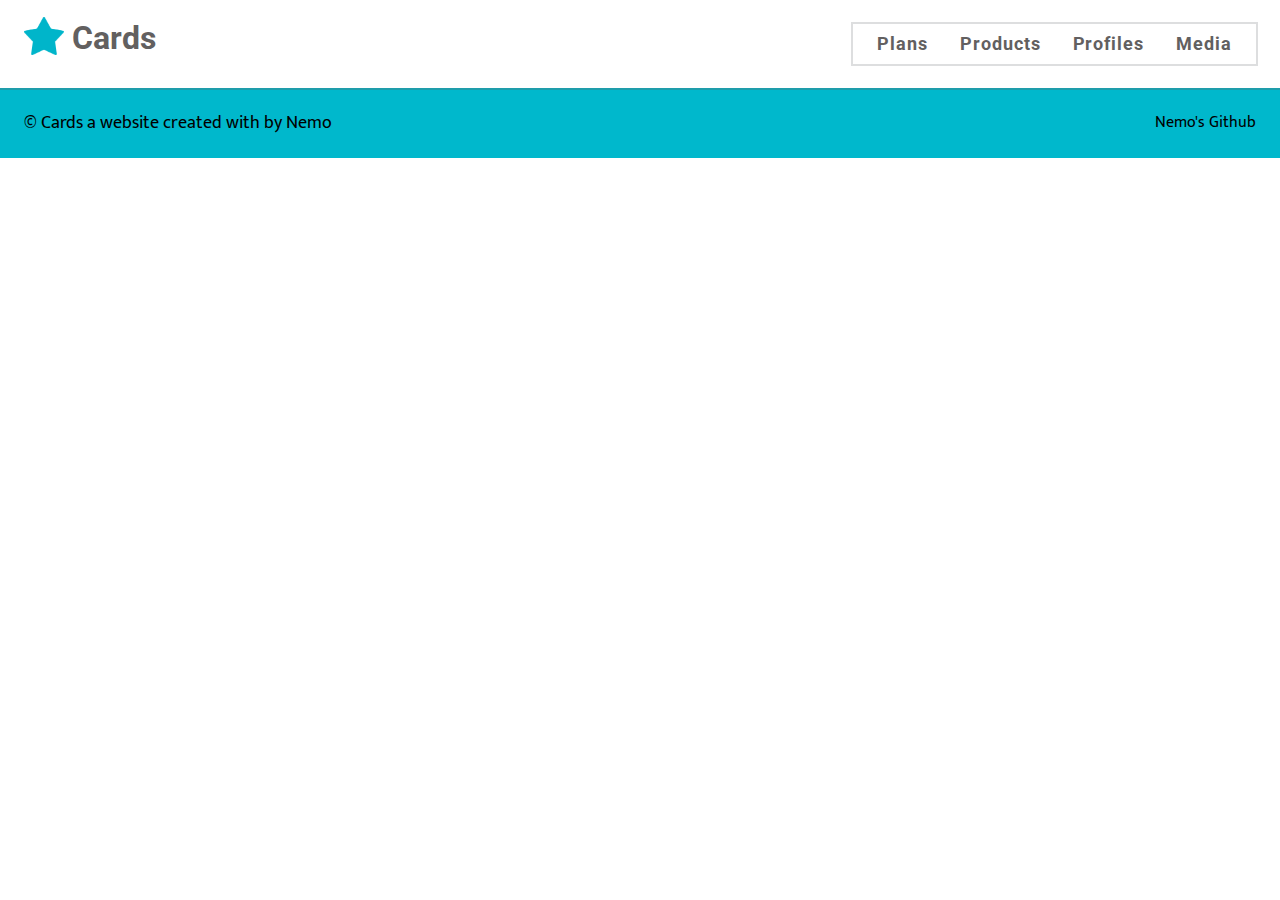
==== views/index.html @ c50119ad "Adding footer - index file" ====
<!DOCTYPE html>
<html lang="en">
    <head>
        <meta charset="UTF-8" />
        <meta http-equiv="X-UA-Compatible" content="IE=edge" />
        <meta name="viewport" content="width=device-width, initial-scale=1.0" />
        <meta name="author" content="Nemo" />
        <meta
            name="description"
            content="Cards is a site where i try to clone cards of differences sites to practice HTML and CSS."
        />
        <title>Cards</title>
        <link rel="icon" href="../assets/img/favicon.png" />
        <link rel="apple-touch-icon" href="../assets/img/favicon.png" />
        <link rel="preconnect" href="https://fonts.googleapis.com" />
        <link rel="preconnect" href="https://fonts.gstatic.com" crossorigin />
        <link
            href="https://fonts.googleapis.com/css2?family=Roboto:wght@400;700&display=swap"
            rel="stylesheet"
        />
        <link rel="preconnect" href="https://fonts.googleapis.com" />
        <link rel="preconnect" href="https://fonts.gstatic.com" crossorigin />
        <link
            href="https://fonts.googleapis.com/css2?family=Mukta:wght@300;400;700&display=swap"
            rel="stylesheet"
        />
        <link
            rel="stylesheet"
            href="https://cdnjs.cloudflare.com/ajax/libs/font-awesome/6.1.2/css/all.min.css"
            integrity="sha512-1sCRPdkRXhBV2PBLUdRb4tMg1w2YPf37qatUFeS7zlBy7jJI8Lf4VHwWfZZfpXtYSLy85pkm9GaYVYMfw5BC1A=="
            crossorigin="anonymous"
            referrerpolicy="no-referrer"
        />
        <link rel="stylesheet" href="../css/base.css" />
        <link rel="stylesheet" href="../css/style.css" />
    </head>
    <body>
        <header class="header">
            <h1 class="header__title">Cards</h1>
            <nav class="header__menu menu">
                <ul class="menu__list">
                    <li class="menu__item">
                        <a class="menu__link" href="#">Plans</a>
                    </li>
                    <li class="menu__item">
                        <a class="menu__link" href="#">Products</a>
                    </li>
                    <li class="menu__item">
                        <a class="menu__link" href="#">Profiles</a>
                    </li>
                    <li class="menu__item">
                        <a class="menu__link" href="#">Media</a>
                    </li>
                </ul>
            </nav>
        </header>
        <main class="">
            <section></section>
        </main>
        <footer class="footer">
            <p class="footer__copyright">
                © Cards a website created with
                <span style="color: var(--color-blue)">
                    <i class="fa-solid fa-heart"></i>
                </span>
                by Nemo
            </p>
            <a
                class="footer__social-link"
                href="https://github.com/NEMOtace"
                target="_blank"
            >
                <i class="fa-brands fa-github fa-xl"></i>
                Nemo's Github
            </a>
        </footer>
    </body>
</html>
---- css/base.css ----
@charset "UTF-8";
:root {
    --negro: hsl(0, 0%, 22%);
    --tipo-principal: "Roboto", sans-serif;
    --tipo-secundaria: "Mukta", Verdana;
}

/* Las adaptamos al modo oscuro */
@media (prefers-color-scheme: dark) {
    :root {
        --negro: hsl(0, 0%, 93%);
    }
}
/* Opcional */
/* Configuramos si un usuario ha activado el modo alto contraste. (WD) */
/* Opcional */
/* Desactivamos los animations en el caso de que el usuario haya configurado el modo sin animation */
@media (prefers-reduced-motion: reduce) {
    * {
        -webkit-animation: none !important;
        animation: none !important;
        -webkit-transition: none !important;
        transition: none !important;
    }
}
/* Reseteamos los margin y paddings de todas las etiquetas */
* {
    margin: 0;
    padding: 0;
    border: 0;
    -webkit-box-sizing: border-box;
    box-sizing: border-box;
    vertical-align: baseline;
}

/* Evitamos problemas con las imagenes */
img,
picture,
video,
iframe,
figure {
    max-width: 100%;
    width: 100%;
    display: block;
    /* opcional */
    -o-object-fit: cover;
    object-fit: cover;
    -o-object-position: center center;
    object-position: center center;
}

/* Reseteamos los enlaces para funcionar como cajas... */
a {
    display: block;
    text-decoration: none;
    color: inherit;
    font-size: inherit;
}

/* ... excepto los que se encuentran en párrafos */
p a {
    display: inline;
}

/* Quitamos los puntos de los <li> */
li {
    list-style-type: none;
}

/* Configuramos anclas suaves */
html {
    scroll-behavior: smooth;
}

/* Desactivamos estilos por defecto de las principales etiquetas de texto */
h1,
h2,
h3,
h4,
h5,
h6,
p,
span,
a,
strong,
blockquote,
i,
b,
u,
em {
    font-size: 1em;
    font-weight: inherit;
    font-style: inherit;
    text-decoration: none;
    color: inherit;
}

/* Evitamos problemas con los pseudoelementos de quotes */
blockquote:before,
blockquote:after,
q:before,
q:after {
    content: "";
    content: none;
}

/* Configuramos el texto que seleccionamos */
::-moz-selection {
    background-color: var(--negro);
    color: var(--blanco);
}
::selection {
    background-color: var(--negro);
    color: var(--blanco);
}

/* Nivelamos problemas de tipografías y colocación de formularios */
form,
input,
textarea,
select,
button,
label {
    font-family: inherit;
    font-size: inherit;
    -webkit-hyphens: auto;
    -ms-hyphens: auto;
    hyphens: auto;
    background-color: transparent;
    color: inherit;
    display: block;
    /* opcional */
    -webkit-appearance: none;
    -moz-appearance: none;
    appearance: none;
}

/* Reseteamos las tablas */
table,
tr,
td {
    border-collapse: collapse;
    border-spacing: 0;
}

/* Evitamos problemas con los SVG */
svg {
    width: 100%;
    display: block;
    fill: currentColor;
}

/* (Probándolo, no usar en producción) En el caso de añadir una  */
/* p svg{
  display: inline;
  width: initial;
} */
/* Configuramos la tipografía para toda la web */
body {
    min-height: 100vh;
    font-size: 100%;
    font-family: var(--tipo-principal);
    color: var(--negro);
    /* opcional */
    line-height: 1.4em;
    /* opcional */
    -webkit-hyphens: auto;
    -ms-hyphens: auto;
    hyphens: auto;
    /* opcional */
    font-smooth: always;
    /* opcional */
    -webkit-font-smoothing: antialiased;
    /* opcional */
    -moz-osx-font-smoothing: grayscale;
}

/* Agregado */

p {
    font-family: var(--tipo-secundaria);
}

/* p * {
  font-family: var(--tipo-secundaria);
} */
---- css/style.css ----
:root {
    --color-gray: hsl(0, 1%, 38%);
    --color-sky: hsl(186, 100%, 40%);
    --color-blue: hsl(223, 57%, 40%);
    --color-black: hsl(0, 0%, 0%);
}

h1,
h2,
h3 {
    font-weight: bold;
}

p {
    font-weight: 400;
    font-size: 18px;
    color: var(--color-gray);
}

h1 {
    font-size: 2rem;
    color: var(--color-gray);
}

h2 {
    font-size: 1.8rem;
}

h3 {
    font-size: 1.5rem;
}

.header {
    width: 100%;
    padding: 1rem 1.5rem;
    outline: 2px solid hsl(0 1% 38% / 0.3);
    position: sticky;
    display: flex;
    flex-flow: row wrap;
    align-items: center;
    justify-content: space-between;
}

.header__title {
    text-align: left;
    margin-bottom: 1rem;
}

.header__title::before {
    content: "";
    display: inline-block;
    width: 2.5rem;
    height: 2.5rem;
    margin-right: 0.5rem;
    vertical-align: sub;
    background-image: url("../assets/img/favicon.png");
    background-size: contain;
    background-repeat: no-repeat;
    background-position: center;
}

.header__menu {
    outline: 2px solid rgba(142, 145, 148, 0.3);
}

.menu {
    max-width: 100%;
    padding: 0.5rem;
}

.menu__list {
    display: flex;
    flex-flow: row wrap;
    justify-content: center;
}

.menu__item {
    margin-right: 1rem;
    margin-left: 1rem;
}

.menu__link {
    font-family: "Roboto", sans-serif;
    font-size: clamp(0.5rem, 0.8rem + 1vw, 1.1rem);
    font-weight: 700;
    line-height: 1.5rem;
    letter-spacing: 0.06rem;
    color: var(--color-gray);
}

.menu__link:hover {
    color: var(--color-black);
}

.footer {
    width: 100%;
    display: flex;
    padding: 1.5rem 1.5rem;
    flex-flow: row wrap;
    justify-content: space-between;
    background-color: var(--color-sky);
}

.footer__copyright {
    color: var(--color-black);
    font-family: "Mukta", Verdana;
}

.footer__social-link {
    color: var(--color-black);
    font-family: "Mukta", Verdana;
}
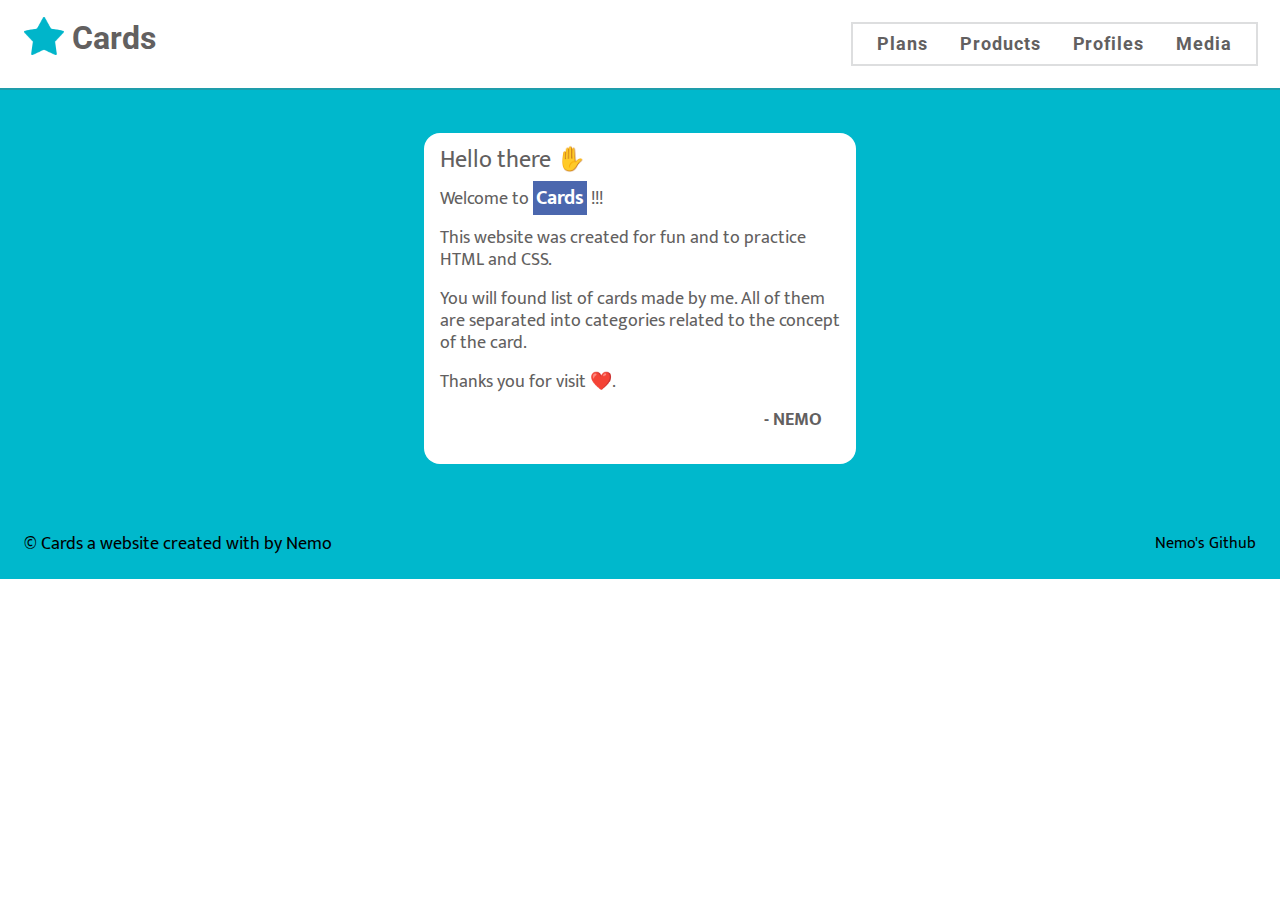
==== commit 0532ffc1: "Adding main - index file" ====
--- a/views/index.html
+++ b/views/index.html
@@ -54,9 +54,26 @@
                 </ul>
             </nav>
         </header>
-        <main class="">
-            <section></section>
+        <main class="main">
+            <div class="main__box">
+                <p class="main__text main__text--big">Hello there ✋</p>
+                <p class="main__text">
+                    Welcome to <mark class="main__mark">Cards</mark> !!! <br />
+                </p>
+                <p class="main__text">
+                    This website was created for fun and to practice HTML and
+                    CSS.
+                </p>
+                <p class="main__text">
+                    You will found list of cards made by me. All of them are
+                    separated into categories related to the concept of the
+                    card.
+                </p>
+                <p class="main__text">Thanks you for visit ❤️.</p>
+                <p class="main__text main__text--right">- NEMO</p>
+            </div>
         </main>
+        <section class="category-section"></section>
         <footer class="footer">
             <p class="footer__copyright">
                 © Cards a website created with
--- a/css/style.css
+++ b/css/style.css
@@ -29,6 +29,8 @@
 h3 {
     font-size: 1.5rem;
 }
+
+/* HEADER */
 
 .header {
     width: 100%;
@@ -92,6 +94,59 @@
     color: var(--color-black);
 }
 
+/* MAIN */
+.main {
+    width: 100%;
+    padding-top: 5vh;
+    padding-bottom: 5vh;
+    display: flex;
+    flex-flow: column wrap;
+    align-items: center;
+    justify-content: center;
+    background-color: var(--color-sky);
+}
+
+.main__box {
+    width: clamp(15rem, 15rem + 15vw, 50vw);
+    padding: 1rem;
+    background-color: white;
+    border-radius: 1em;
+}
+
+.main__text {
+    margin-bottom: 1rem;
+}
+
+.main__text--big {
+    font-size: 1.5rem;
+}
+
+.main__text--right {
+    text-align: end;
+    margin-right: 1em;
+    font-weight: bold;
+}
+
+.main__mark {
+    padding-left: 0.2rem;
+    padding-right: 0.2rem;
+    background-color: var(--color-blue);
+    opacity: 85%;
+    color: white;
+    font-size: 1.25rem;
+    font-weight: bold;
+}
+
+/* PLANS */
+
+/* PRODUCTS */
+
+/* PROFILES */
+
+/* MEDIA */
+
+/* FOOTER */
+
 .footer {
     width: 100%;
     display: flex;
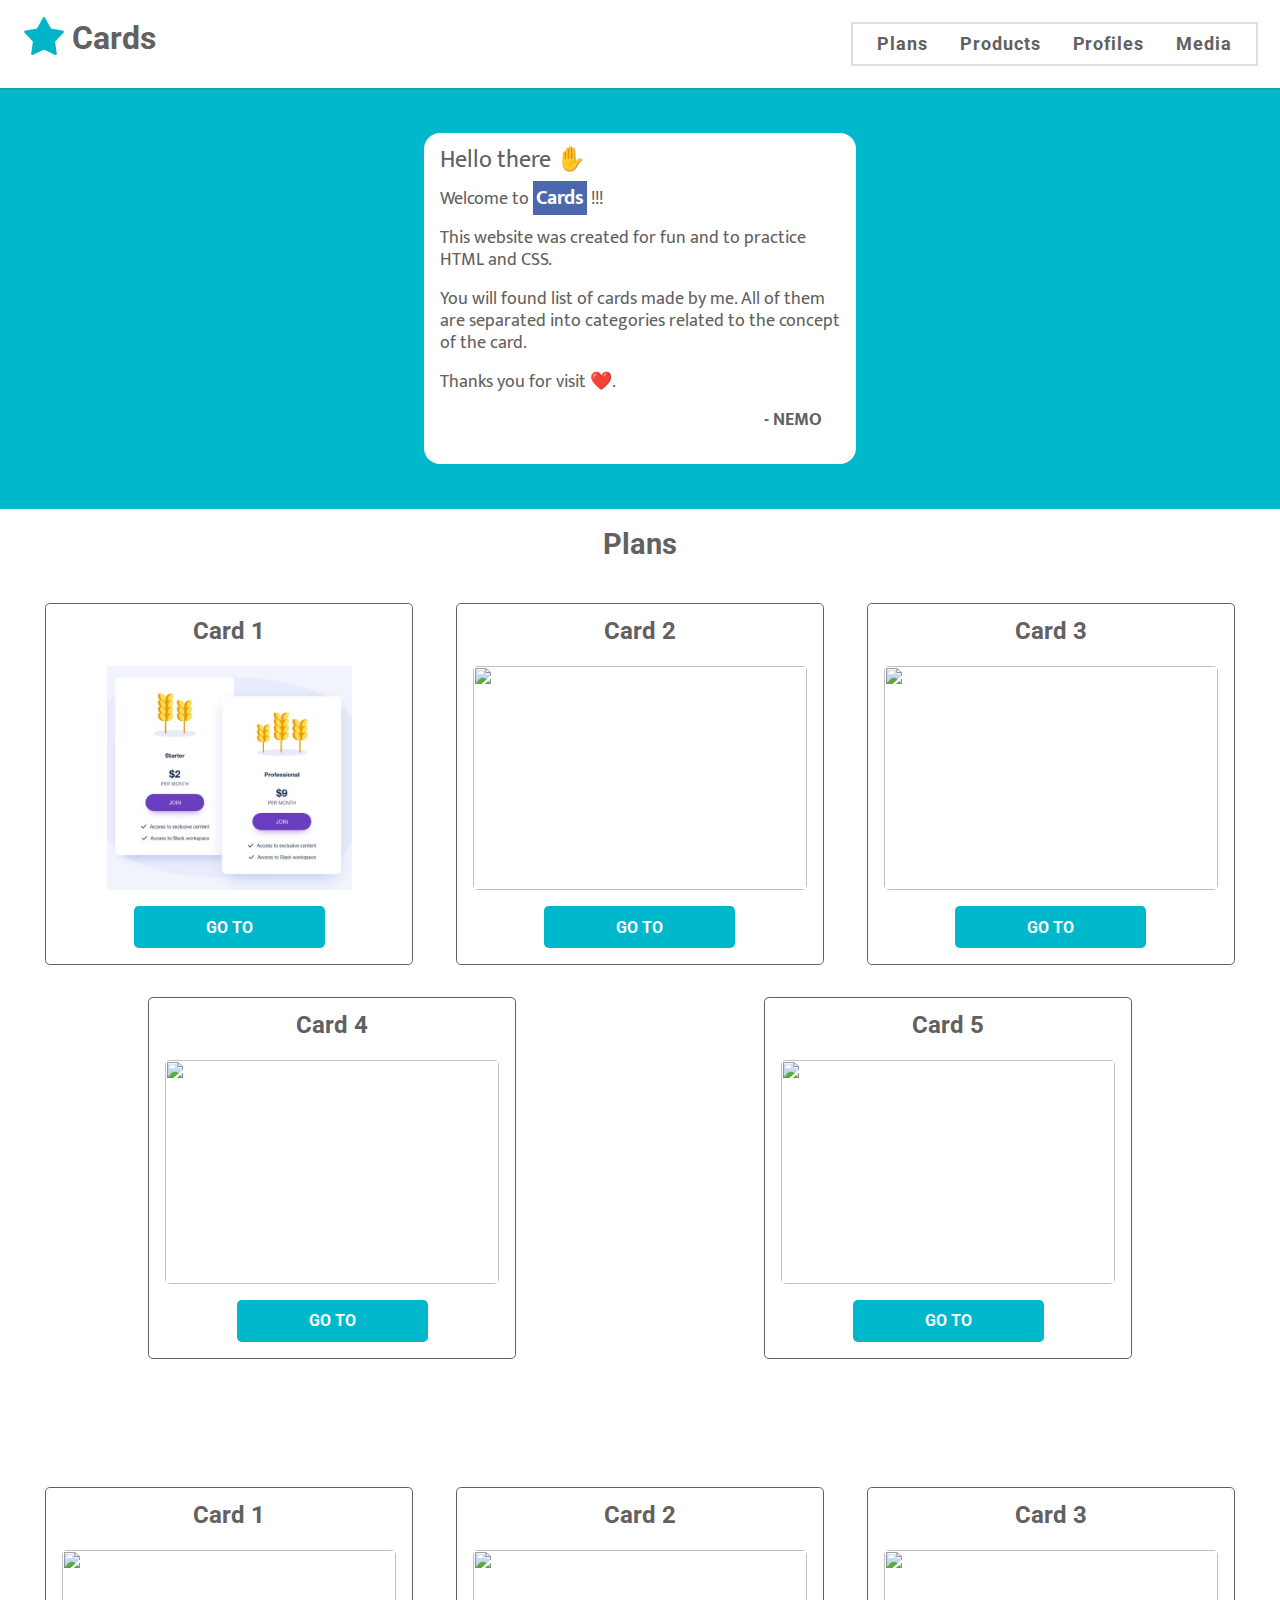
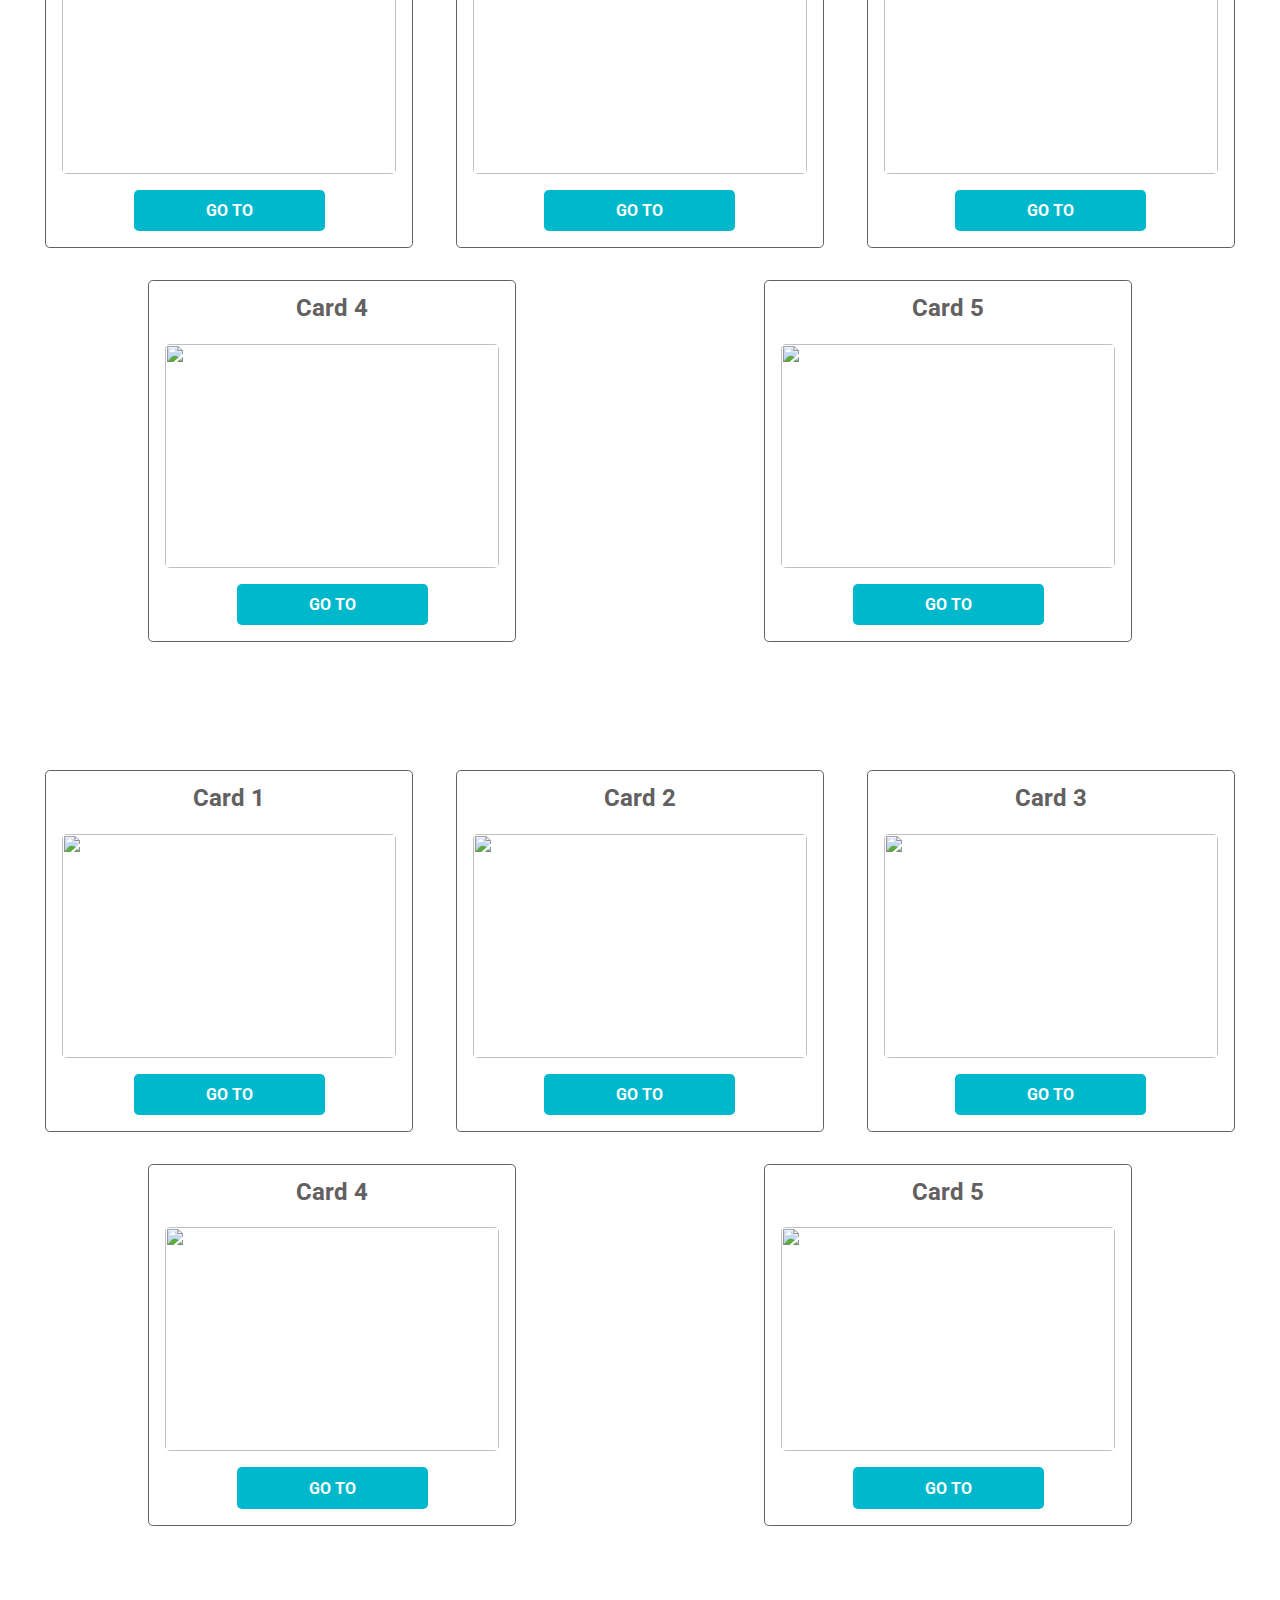
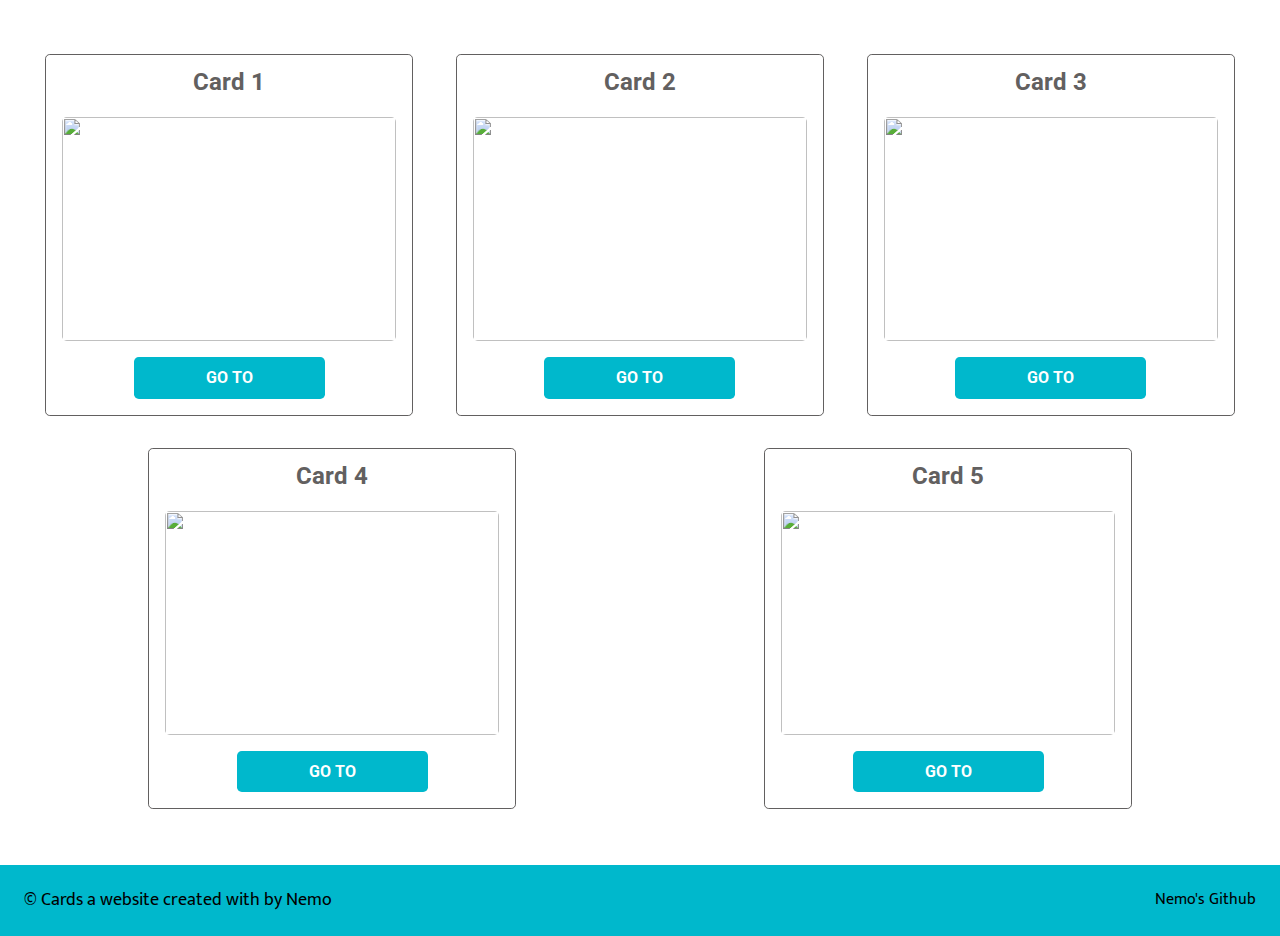
==== commit fa6dd22d: "Adding categories - index file" ====
--- a/views/index.html
+++ b/views/index.html
@@ -40,16 +40,16 @@
             <nav class="header__menu menu">
                 <ul class="menu__list">
                     <li class="menu__item">
-                        <a class="menu__link" href="#">Plans</a>
-                    </li>
-                    <li class="menu__item">
-                        <a class="menu__link" href="#">Products</a>
-                    </li>
-                    <li class="menu__item">
-                        <a class="menu__link" href="#">Profiles</a>
-                    </li>
-                    <li class="menu__item">
-                        <a class="menu__link" href="#">Media</a>
+                        <a class="menu__link" href="#plans">Plans</a>
+                    </li>
+                    <li class="menu__item">
+                        <a class="menu__link" href="#products">Products</a>
+                    </li>
+                    <li class="menu__item">
+                        <a class="menu__link" href="#profiles">Profiles</a>
+                    </li>
+                    <li class="menu__item">
+                        <a class="menu__link" href="#media">Media</a>
                     </li>
                 </ul>
             </nav>
@@ -73,7 +73,173 @@
                 <p class="main__text main__text--right">- NEMO</p>
             </div>
         </main>
-        <section class="category-section"></section>
+        <section id="plans" class="category">
+            <h2 class="category__title">Plans</h2>
+            <section class="category__cards">
+                <article class="card">
+                    <h3 class="card__title">Card 1</h3>
+                    <img
+                        src="../assets/img/card1.jpg"
+                        alt=""
+                        class="card__image"
+                    />
+                    <button class="button card__button">
+                        <a href="#">GO TO</a>
+                    </button>
+                </article>
+                <article class="card">
+                    <h3 class="card__title">Card 2</h3>
+                    <img src="" alt="" class="card__image" />
+                    <button class="button card__button">
+                        <a href="#">GO TO</a>
+                    </button>
+                </article>
+                <article class="card">
+                    <h3 class="card__title">Card 3</h3>
+                    <img src="" alt="" class="card__image" />
+                    <button class="button card__button">
+                        <a href="#">GO TO</a>
+                    </button>
+                </article>
+                <article class="card">
+                    <h3 class="card__title">Card 4</h3>
+                    <img src="" alt="" class="card__image" />
+                    <button class="button card__button">
+                        <a href="#">GO TO</a>
+                    </button>
+                </article>
+                <article class="card">
+                    <h3 class="card__title">Card 5</h3>
+                    <img src="" alt="" class="card__image" />
+                    <button class="button card__button">
+                        <a href="#">GO TO</a>
+                    </button>
+                </article>
+            </section>
+        </section>
+        <hr />
+        <section id="products" class="category">
+            <h2 class="category__title"></h2>
+            <section class="category__cards">
+                <article class="card">
+                    <h3 class="card__title">Card 1</h3>
+                    <img src="" alt="" class="card__image" />
+                    <button class="button card__button">
+                        <a href="#">GO TO</a>
+                    </button>
+                </article>
+                <article class="card">
+                    <h3 class="card__title">Card 2</h3>
+                    <img src="" alt="" class="card__image" />
+                    <button class="button card__button">
+                        <a href="#">GO TO</a>
+                    </button>
+                </article>
+                <article class="card">
+                    <h3 class="card__title">Card 3</h3>
+                    <img src="" alt="" class="card__image" />
+                    <button class="button card__button">
+                        <a href="#">GO TO</a>
+                    </button>
+                </article>
+                <article class="card">
+                    <h3 class="card__title">Card 4</h3>
+                    <img src="" alt="" class="card__image" />
+                    <button class="button card__button">
+                        <a href="#">GO TO</a>
+                    </button>
+                </article>
+                <article class="card">
+                    <h3 class="card__title">Card 5</h3>
+                    <img src="" alt="" class="card__image" />
+                    <button class="button card__button">
+                        <a href="#">GO TO</a>
+                    </button>
+                </article>
+            </section>
+        </section>
+        <hr />
+        <section id="profiles" class="category">
+            <h2 class="category__title"></h2>
+            <section class="category__cards">
+                <article class="card">
+                    <h3 class="card__title">Card 1</h3>
+                    <img src="" alt="" class="card__image" />
+                    <button class="button card__button">
+                        <a href="#">GO TO</a>
+                    </button>
+                </article>
+                <article class="card">
+                    <h3 class="card__title">Card 2</h3>
+                    <img src="" alt="" class="card__image" />
+                    <button class="button card__button">
+                        <a href="#">GO TO</a>
+                    </button>
+                </article>
+                <article class="card">
+                    <h3 class="card__title">Card 3</h3>
+                    <img src="" alt="" class="card__image" />
+                    <button class="button card__button">
+                        <a href="#">GO TO</a>
+                    </button>
+                </article>
+                <article class="card">
+                    <h3 class="card__title">Card 4</h3>
+                    <img src="" alt="" class="card__image" />
+                    <button class="button card__button">
+                        <a href="#">GO TO</a>
+                    </button>
+                </article>
+                <article class="card">
+                    <h3 class="card__title">Card 5</h3>
+                    <img src="" alt="" class="card__image" />
+                    <button class="button card__button">
+                        <a href="#">GO TO</a>
+                    </button>
+                </article>
+            </section>
+        </section>
+        <hr />
+        <section id="media" class="category">
+            <h2 class="category__title"></h2>
+            <section class="category__cards">
+                <article class="card">
+                    <h3 class="card__title">Card 1</h3>
+                    <img src="" alt="" class="card__image" />
+                    <button class="button card__button">
+                        <a href="#">GO TO</a>
+                    </button>
+                </article>
+                <article class="card">
+                    <h3 class="card__title">Card 2</h3>
+                    <img src="" alt="" class="card__image" />
+                    <button class="button card__button">
+                        <a href="#">GO TO</a>
+                    </button>
+                </article>
+                <article class="card">
+                    <h3 class="card__title">Card 3</h3>
+                    <img src="" alt="" class="card__image" />
+                    <button class="button card__button">
+                        <a href="#">GO TO</a>
+                    </button>
+                </article>
+                <article class="card">
+                    <h3 class="card__title">Card 4</h3>
+                    <img src="" alt="" class="card__image" />
+                    <button class="button card__button">
+                        <a href="#">GO TO</a>
+                    </button>
+                </article>
+                <article class="card">
+                    <h3 class="card__title">Card 5</h3>
+                    <img src="" alt="" class="card__image" />
+                    <button class="button card__button">
+                        <a href="#">GO TO</a>
+                    </button>
+                </article>
+            </section>
+        </section>
         <footer class="footer">
             <p class="footer__copyright">
                 © Cards a website created with
--- a/css/base.css
+++ b/css/base.css
@@ -15,14 +15,15 @@
 /* Configuramos si un usuario ha activado el modo alto contraste. (WD) */
 /* Opcional */
 /* Desactivamos los animations en el caso de que el usuario haya configurado el modo sin animation */
-@media (prefers-reduced-motion: reduce) {
+/* @media (prefers-reduced-motion: reduce) {
     * {
         -webkit-animation: none !important;
         animation: none !important;
         -webkit-transition: none !important;
         transition: none !important;
     }
-}
+} */
+
 /* Reseteamos los margin y paddings de todas las etiquetas */
 * {
     margin: 0;
--- a/css/style.css
+++ b/css/style.css
@@ -24,10 +24,12 @@
 
 h2 {
     font-size: 1.8rem;
+    color: var(--color-gray);
 }
 
 h3 {
     font-size: 1.5rem;
+    color: var(--color-gray);
 }
 
 /* HEADER */
@@ -137,13 +139,65 @@
     font-weight: bold;
 }
 
-/* PLANS */
-
-/* PRODUCTS */
-
-/* PROFILES */
-
-/* MEDIA */
+/* CATEGORY */
+.category {
+    width: 100%;
+    padding: 1.5rem;
+}
+
+.category__title {
+    text-align: center;
+    margin-bottom: 3rem;
+}
+
+.category__cards {
+    display: flex;
+    flex-flow: row wrap;
+    justify-content: space-around;
+}
+
+.card {
+    width: 23rem;
+    max-width: 100%;
+    padding: 1rem;
+    margin-bottom: 2rem;
+    border: 1px var(--color-gray) solid;
+    border-radius: 0.3em;
+}
+
+.card__title {
+    text-align: center;
+    margin-bottom: 1.5rem;
+}
+
+.card__image {
+    width: 100%;
+    height: 14em;
+    margin-bottom: 1rem;
+    border-radius: 0.3em;
+    object-fit: contain;
+}
+
+.button {
+    padding-top: 0.7em;
+    padding-bottom: 0.7em;
+    padding-left: 4.5em;
+    padding-right: 4.5em;
+    border-radius: 0.3em;
+}
+
+.card__button {
+    background-color: var(--color-sky);
+    font-weight: bold;
+    margin-left: auto;
+    margin-right: auto;
+    color: white;
+    transition: 0.5s;
+}
+
+.card__button:hover {
+    background-color: var(--color-blue);
+}
 
 /* FOOTER */
 
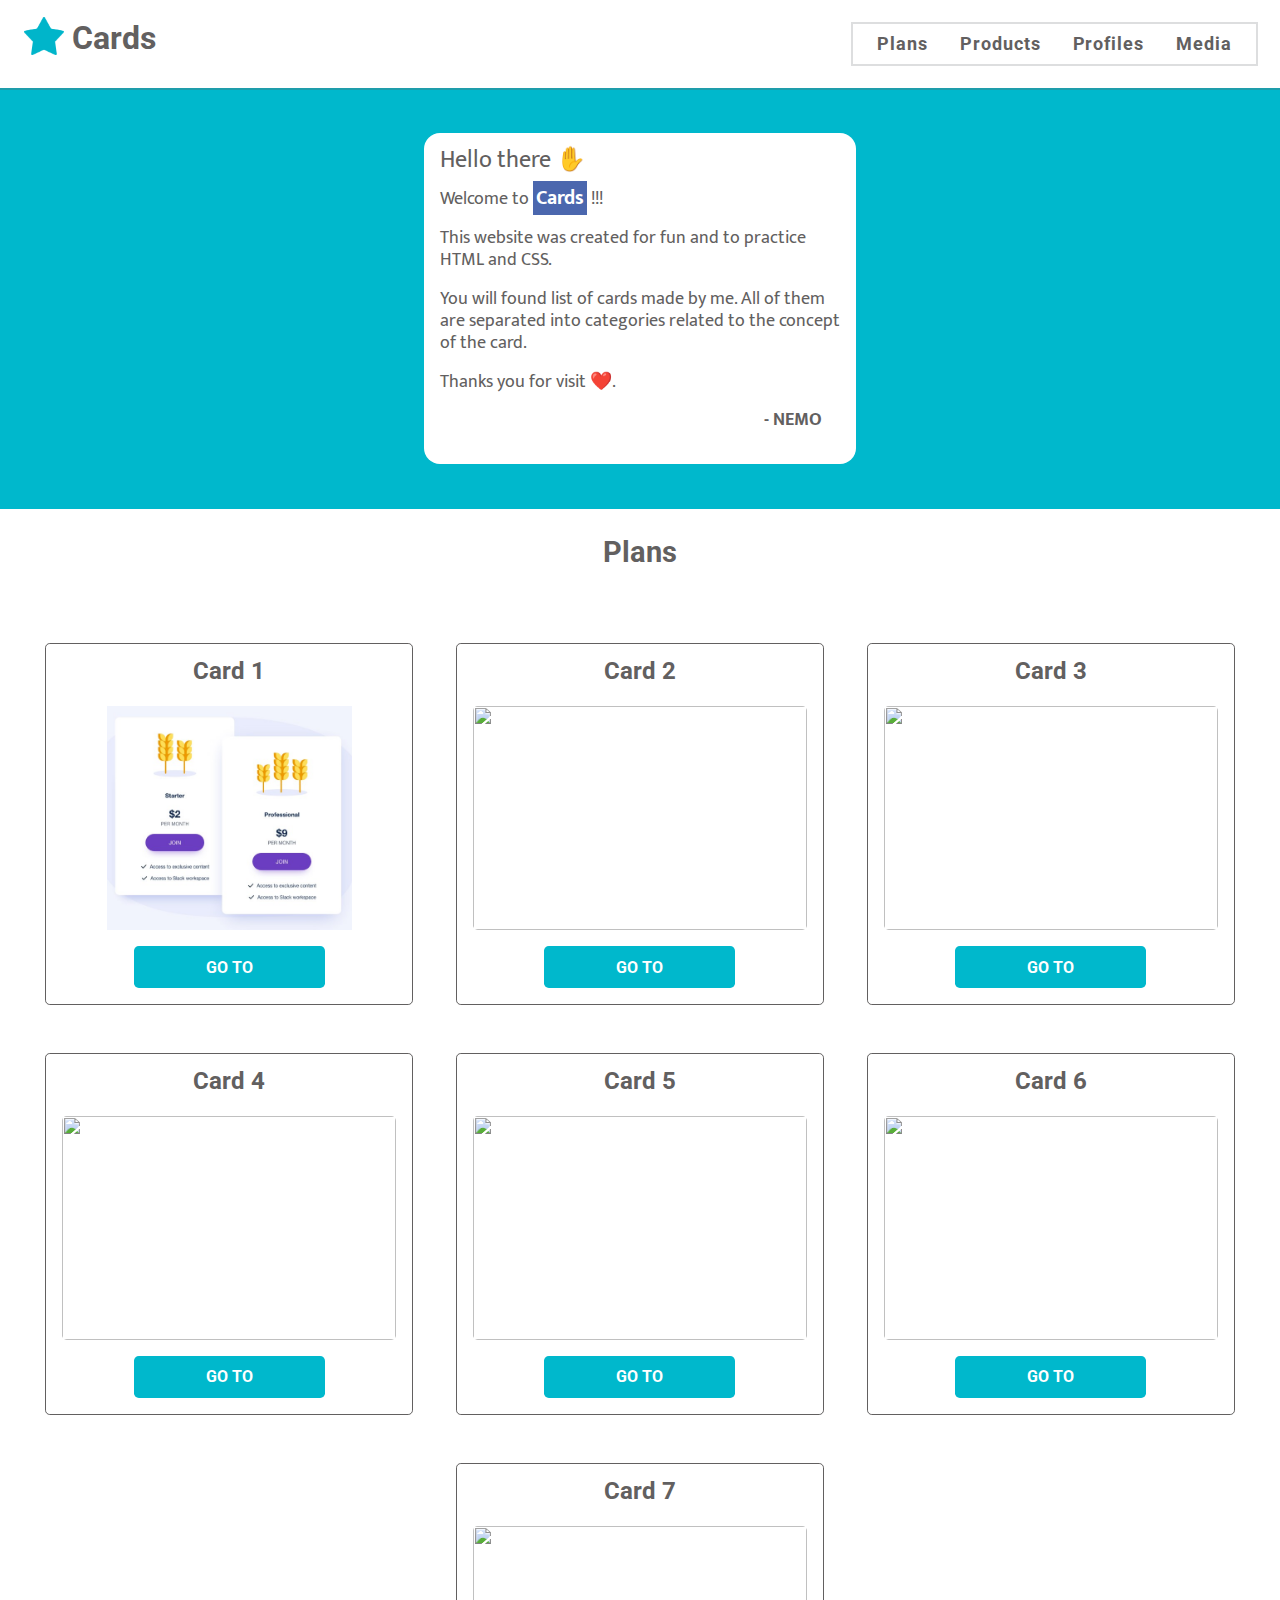
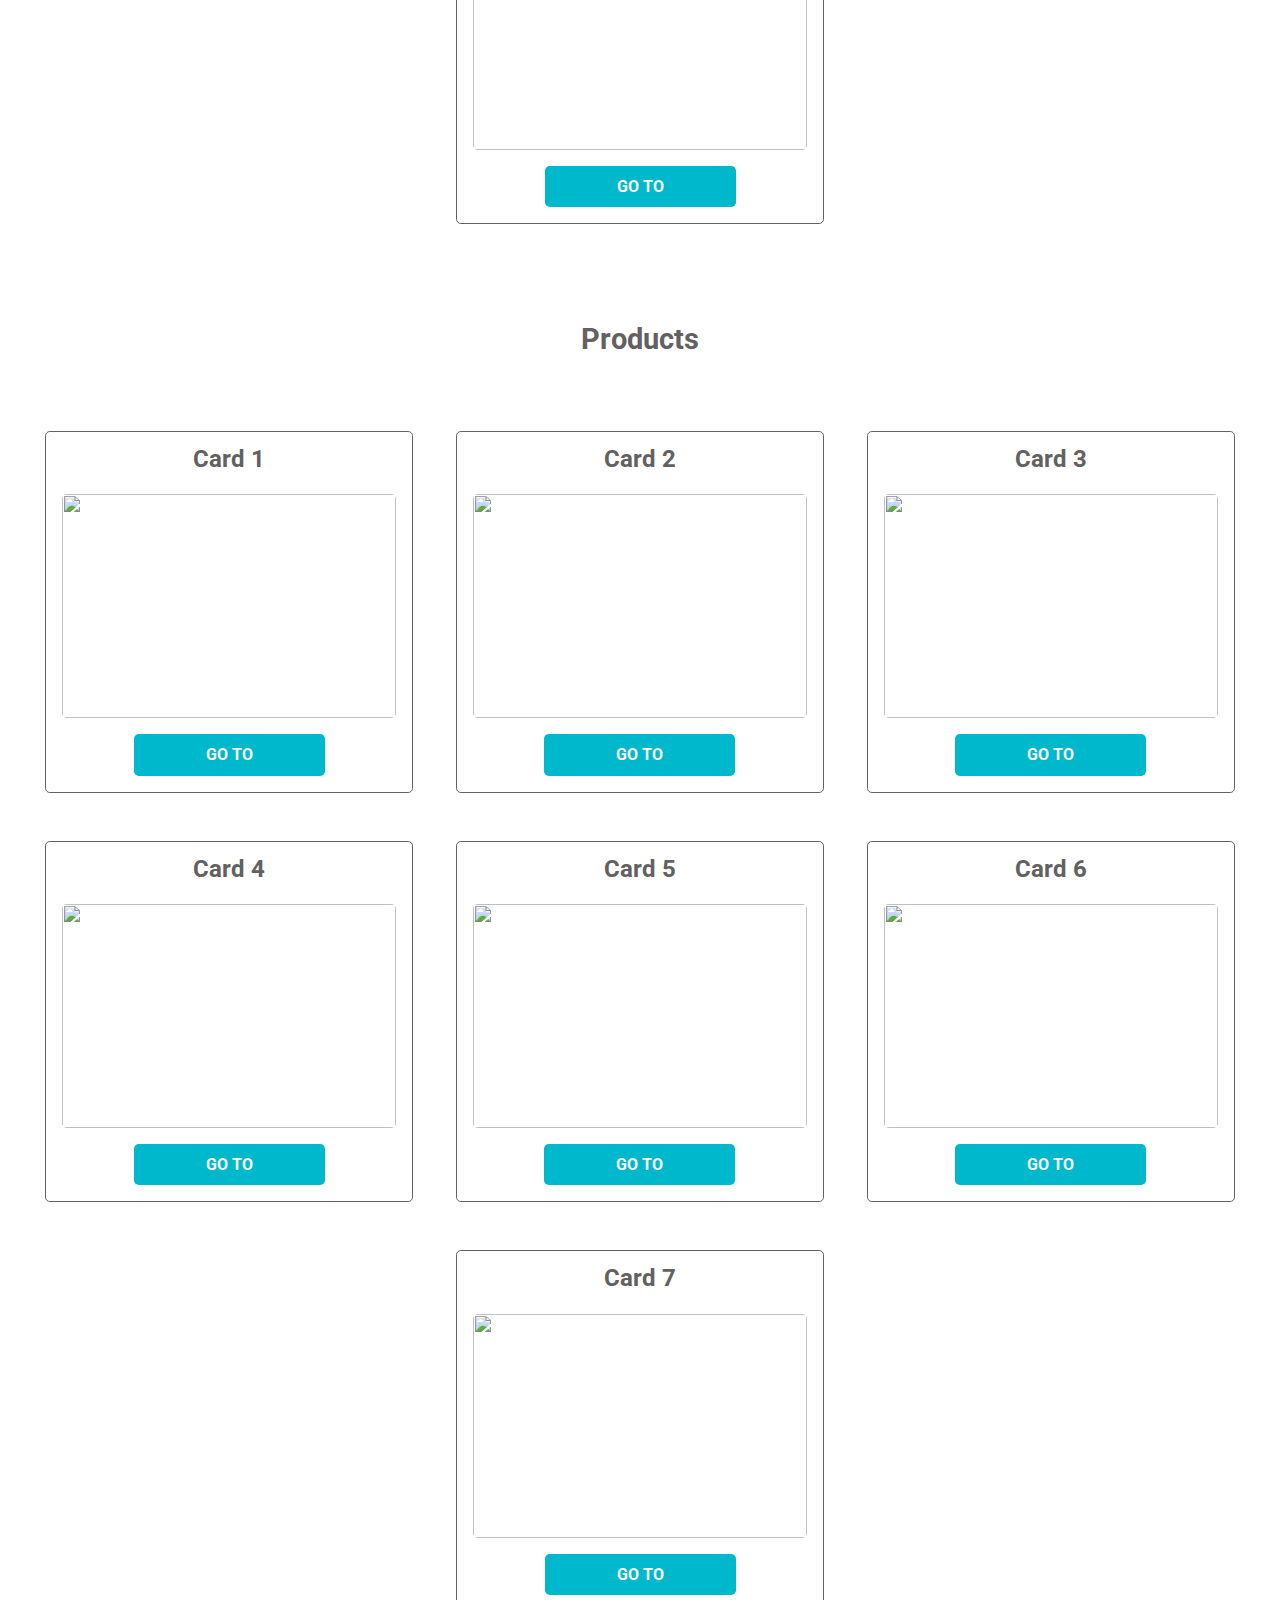
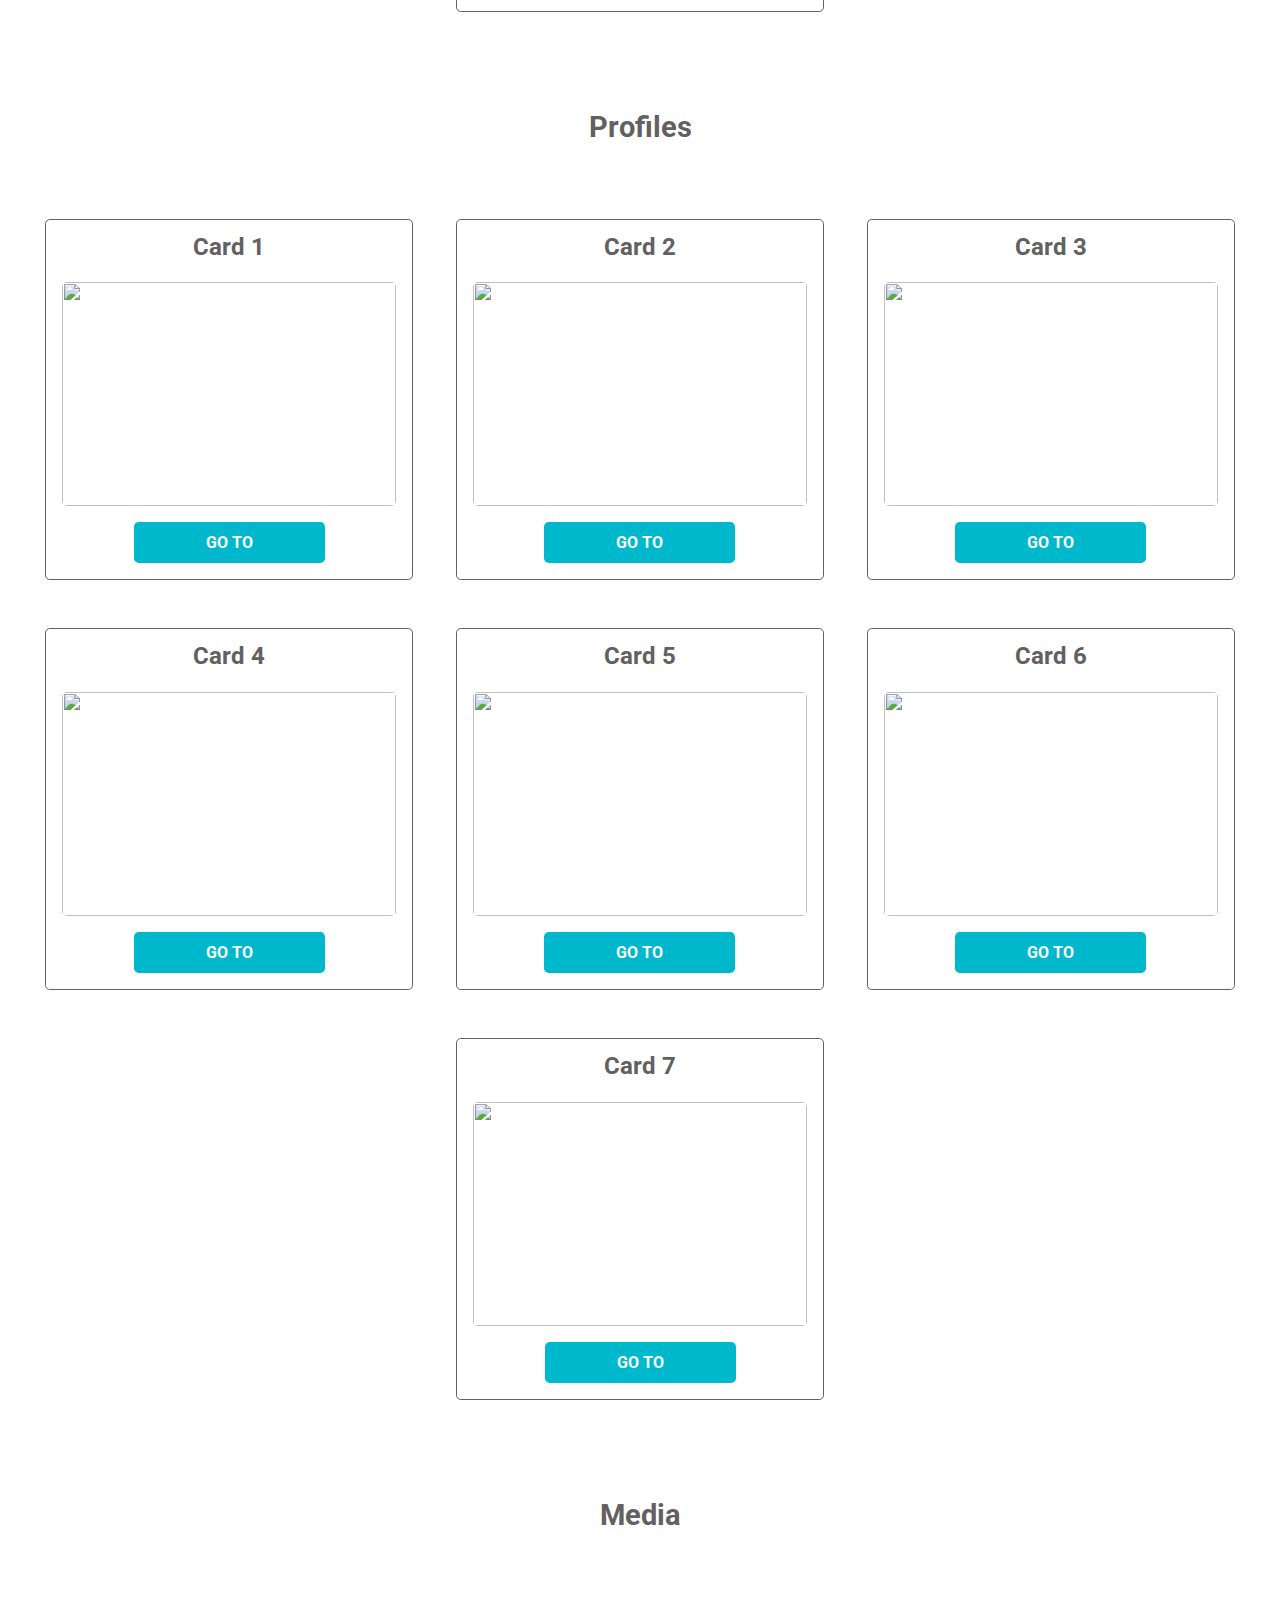
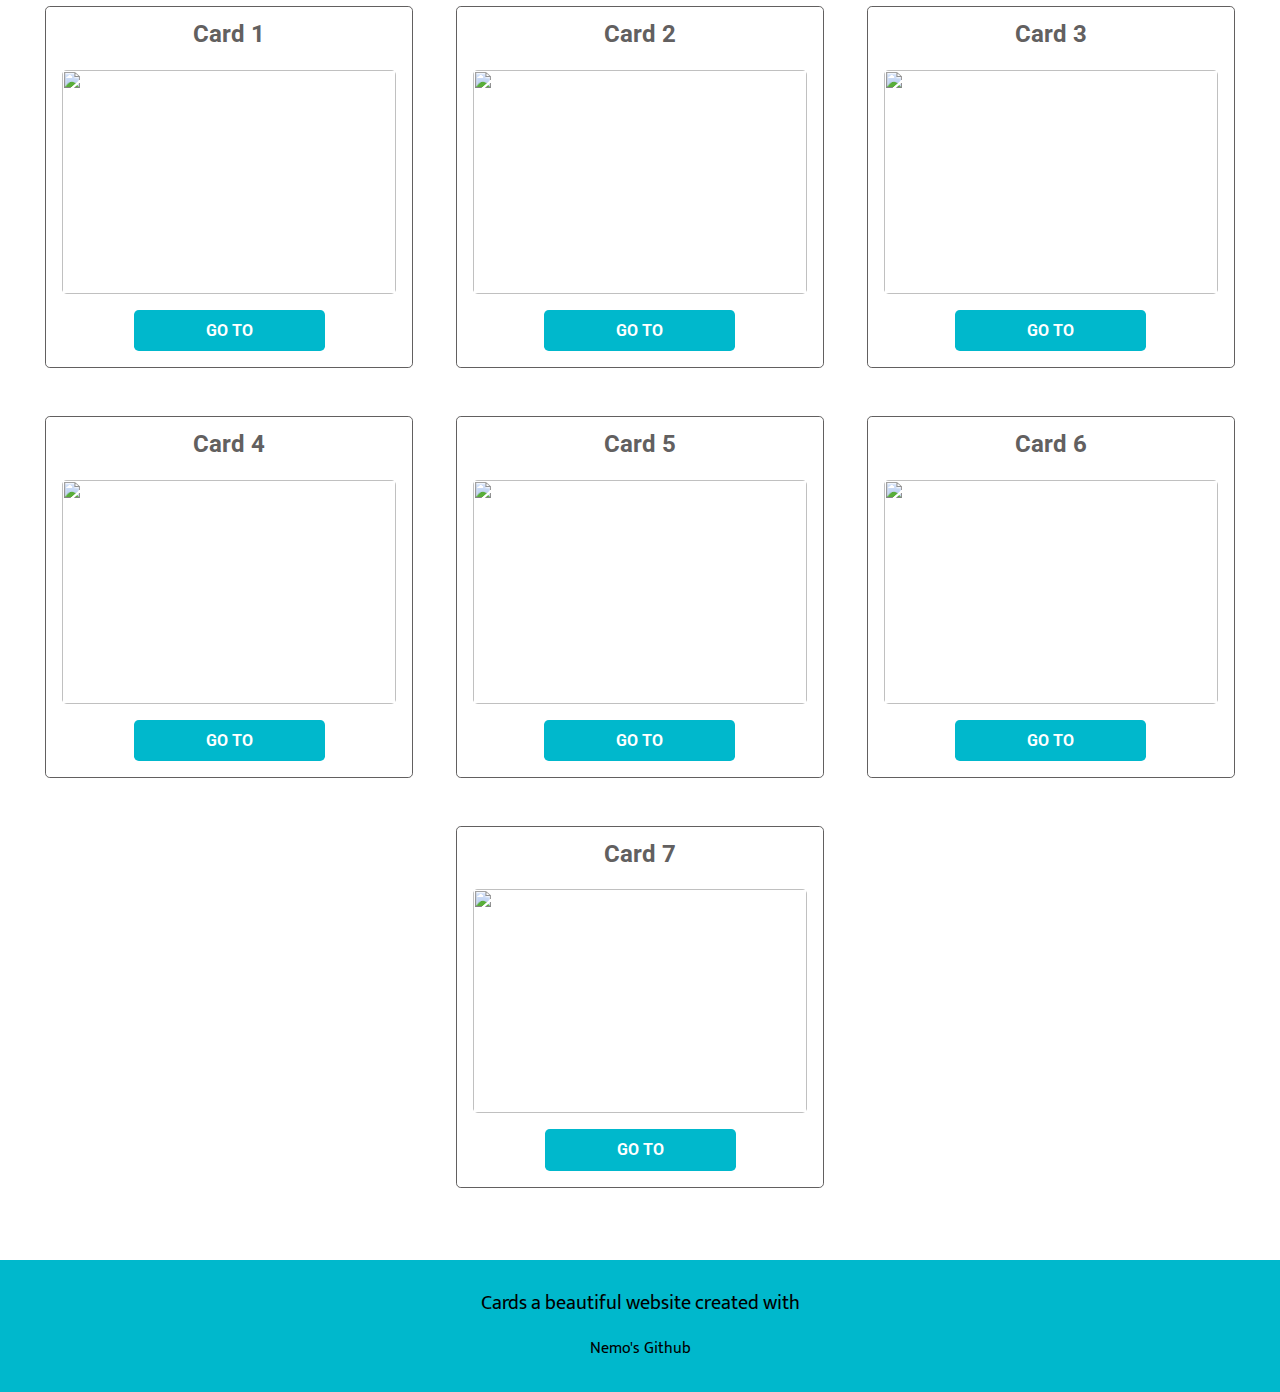
==== commit 404d5fcf: "Fixing footer and menu - index file" ====
--- a/views/index.html
+++ b/views/index.html
@@ -36,7 +36,9 @@
     </head>
     <body>
         <header class="header">
-            <h1 class="header__title">Cards</h1>
+            <a href="#">
+                <h1 class="header__title">Cards</h1>
+            </a>
             <nav class="header__menu menu">
                 <ul class="menu__list">
                     <li class="menu__item">
@@ -115,11 +117,25 @@
                         <a href="#">GO TO</a>
                     </button>
                 </article>
+                <article class="card">
+                    <h3 class="card__title">Card 6</h3>
+                    <img src="" alt="" class="card__image" />
+                    <button class="button card__button">
+                        <a href="#">GO TO</a>
+                    </button>
+                </article>
+                <article class="card">
+                    <h3 class="card__title">Card 7</h3>
+                    <img src="" alt="" class="card__image" />
+                    <button class="button card__button">
+                        <a href="#">GO TO</a>
+                    </button>
+                </article>
             </section>
         </section>
         <hr />
         <section id="products" class="category">
-            <h2 class="category__title"></h2>
+            <h2 class="category__title">Products</h2>
             <section class="category__cards">
                 <article class="card">
                     <h3 class="card__title">Card 1</h3>
@@ -151,6 +167,20 @@
                 </article>
                 <article class="card">
                     <h3 class="card__title">Card 5</h3>
+                    <img src="" alt="" class="card__image" />
+                    <button class="button card__button">
+                        <a href="#">GO TO</a>
+                    </button>
+                </article>
+                <article class="card">
+                    <h3 class="card__title">Card 6</h3>
+                    <img src="" alt="" class="card__image" />
+                    <button class="button card__button">
+                        <a href="#">GO TO</a>
+                    </button>
+                </article>
+                <article class="card">
+                    <h3 class="card__title">Card 7</h3>
                     <img src="" alt="" class="card__image" />
                     <button class="button card__button">
                         <a href="#">GO TO</a>
@@ -160,7 +190,7 @@
         </section>
         <hr />
         <section id="profiles" class="category">
-            <h2 class="category__title"></h2>
+            <h2 class="category__title">Profiles</h2>
             <section class="category__cards">
                 <article class="card">
                     <h3 class="card__title">Card 1</h3>
@@ -192,6 +222,20 @@
                 </article>
                 <article class="card">
                     <h3 class="card__title">Card 5</h3>
+                    <img src="" alt="" class="card__image" />
+                    <button class="button card__button">
+                        <a href="#">GO TO</a>
+                    </button>
+                </article>
+                <article class="card">
+                    <h3 class="card__title">Card 6</h3>
+                    <img src="" alt="" class="card__image" />
+                    <button class="button card__button">
+                        <a href="#">GO TO</a>
+                    </button>
+                </article>
+                <article class="card">
+                    <h3 class="card__title">Card 7</h3>
                     <img src="" alt="" class="card__image" />
                     <button class="button card__button">
                         <a href="#">GO TO</a>
@@ -201,7 +245,7 @@
         </section>
         <hr />
         <section id="media" class="category">
-            <h2 class="category__title"></h2>
+            <h2 class="category__title">Media</h2>
             <section class="category__cards">
                 <article class="card">
                     <h3 class="card__title">Card 1</h3>
@@ -233,6 +277,20 @@
                 </article>
                 <article class="card">
                     <h3 class="card__title">Card 5</h3>
+                    <img src="" alt="" class="card__image" />
+                    <button class="button card__button">
+                        <a href="#">GO TO</a>
+                    </button>
+                </article>
+                <article class="card">
+                    <h3 class="card__title">Card 6</h3>
+                    <img src="" alt="" class="card__image" />
+                    <button class="button card__button">
+                        <a href="#">GO TO</a>
+                    </button>
+                </article>
+                <article class="card">
+                    <h3 class="card__title">Card 7</h3>
                     <img src="" alt="" class="card__image" />
                     <button class="button card__button">
                         <a href="#">GO TO</a>
@@ -242,11 +300,11 @@
         </section>
         <footer class="footer">
             <p class="footer__copyright">
-                © Cards a website created with
+                <i class="fa-regular fa-copyright"></i> Cards a beautiful
+                website created with
                 <span style="color: var(--color-blue)">
                     <i class="fa-solid fa-heart"></i>
                 </span>
-                by Nemo
             </p>
             <a
                 class="footer__social-link"
--- a/css/style.css
+++ b/css/style.css
@@ -39,10 +39,12 @@
     padding: 1rem 1.5rem;
     outline: 2px solid hsl(0 1% 38% / 0.3);
     position: sticky;
+    top: 0;
     display: flex;
     flex-flow: row wrap;
     align-items: center;
     justify-content: space-between;
+    background-color: white;
 }
 
 .header__title {
@@ -141,13 +143,15 @@
 
 /* CATEGORY */
 .category {
+    scroll-margin-top: 5rem;
     width: 100%;
     padding: 1.5rem;
+    padding-top: 2rem;
 }
 
 .category__title {
     text-align: center;
-    margin-bottom: 3rem;
+    margin-bottom: 5rem;
 }
 
 .category__cards {
@@ -155,12 +159,14 @@
     flex-flow: row wrap;
     justify-content: space-around;
 }
+
+/* CARD */
 
 .card {
     width: 23rem;
     max-width: 100%;
     padding: 1rem;
-    margin-bottom: 2rem;
+    margin-bottom: 3rem;
     border: 1px var(--color-gray) solid;
     border-radius: 0.3em;
 }
@@ -177,6 +183,8 @@
     border-radius: 0.3em;
     object-fit: contain;
 }
+
+/* BUTTON */
 
 .button {
     padding-top: 0.7em;
@@ -204,15 +212,17 @@
 .footer {
     width: 100%;
     display: flex;
-    padding: 1.5rem 1.5rem;
-    flex-flow: row wrap;
-    justify-content: space-between;
+    padding: 2rem 1.5rem;
+    flex-flow: column wrap;
+    align-items: center;
     background-color: var(--color-sky);
 }
 
 .footer__copyright {
     color: var(--color-black);
     font-family: "Mukta", Verdana;
+    font-size: 1.25rem;
+    margin-bottom: 1.5rem;
 }
 
 .footer__social-link {
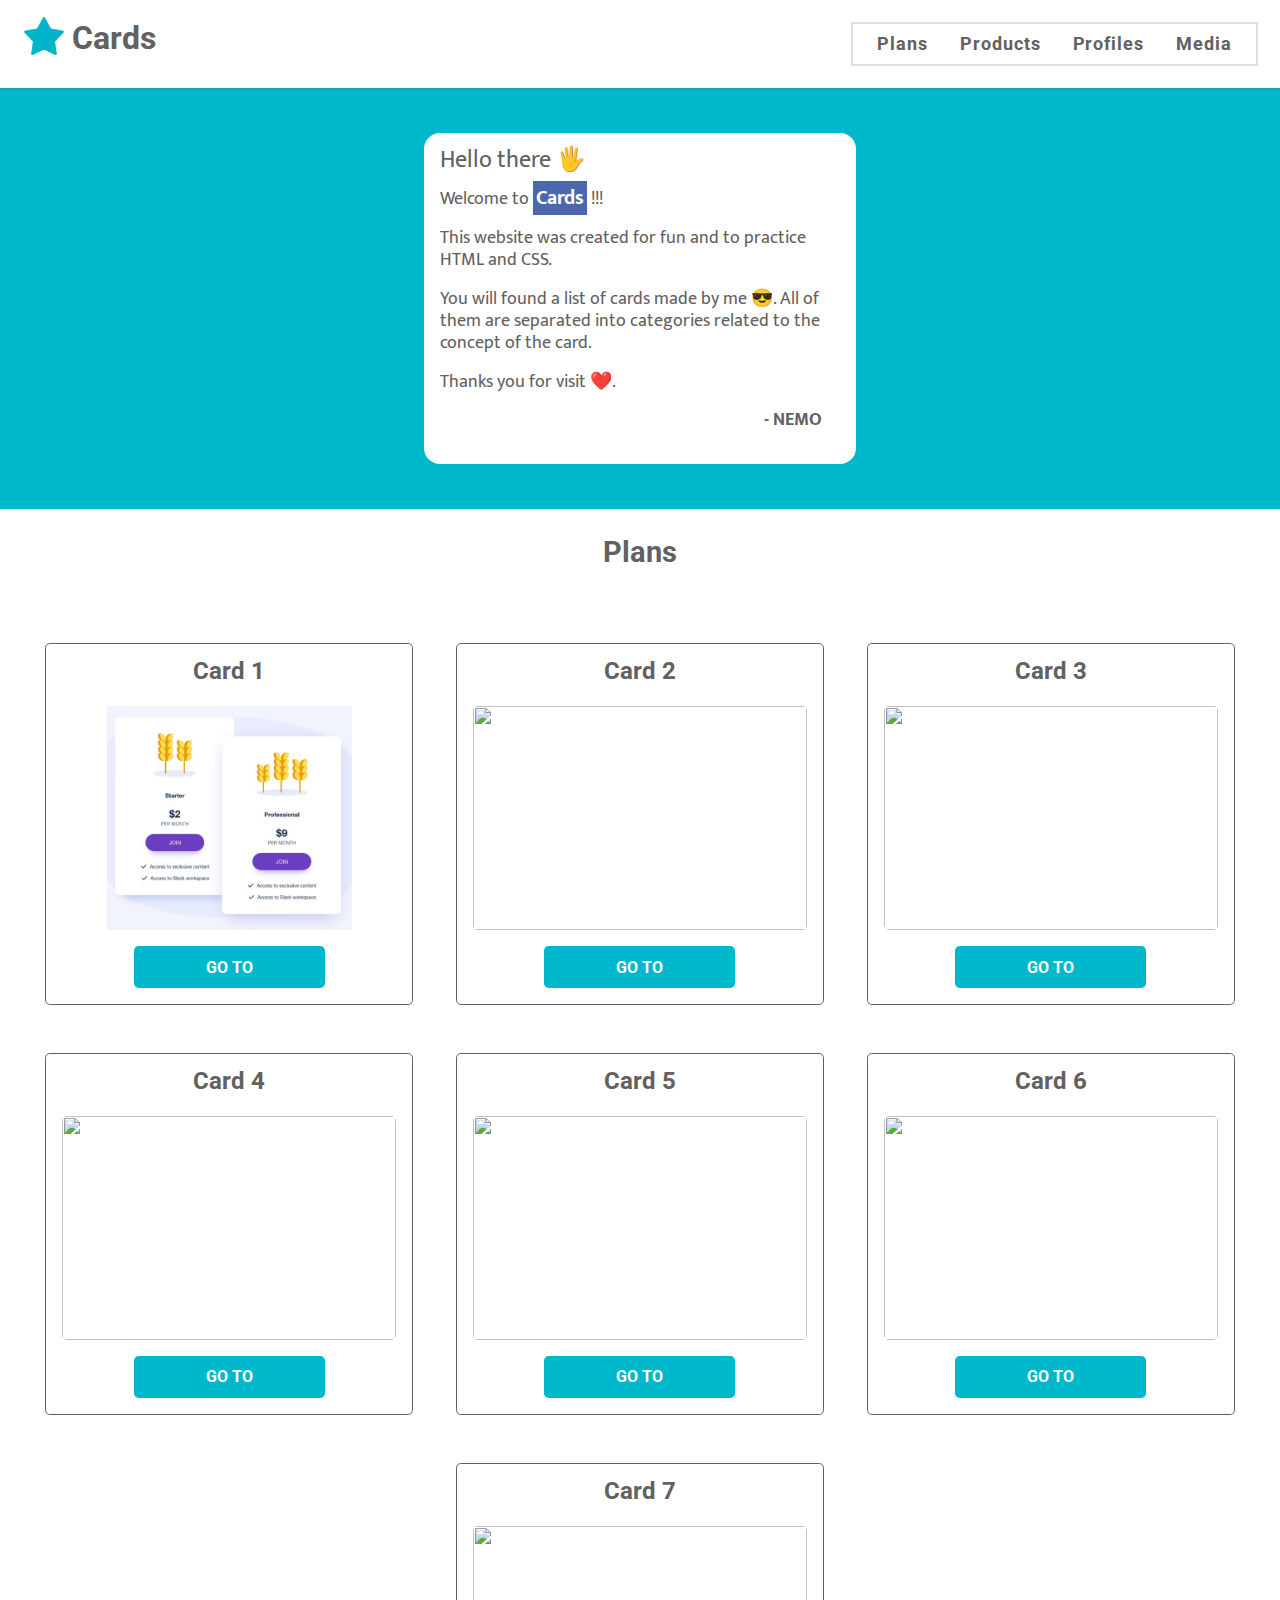
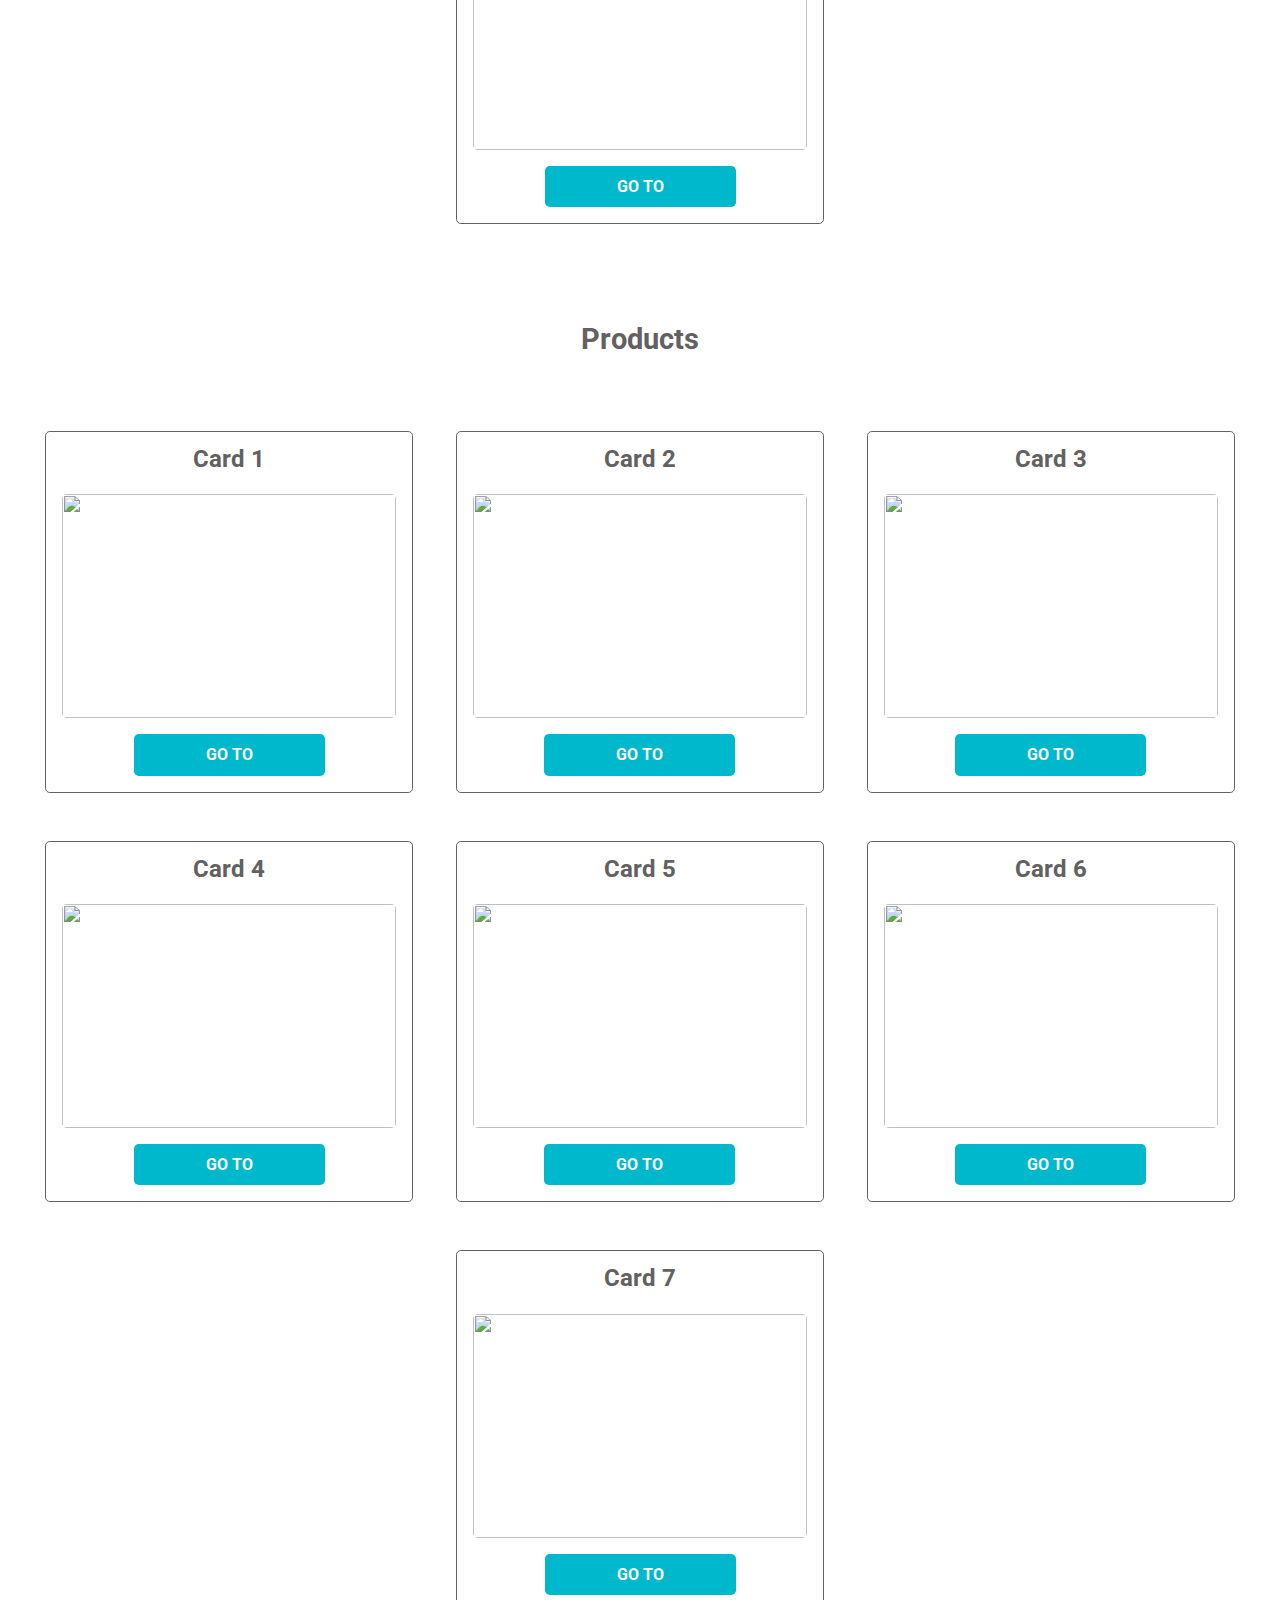
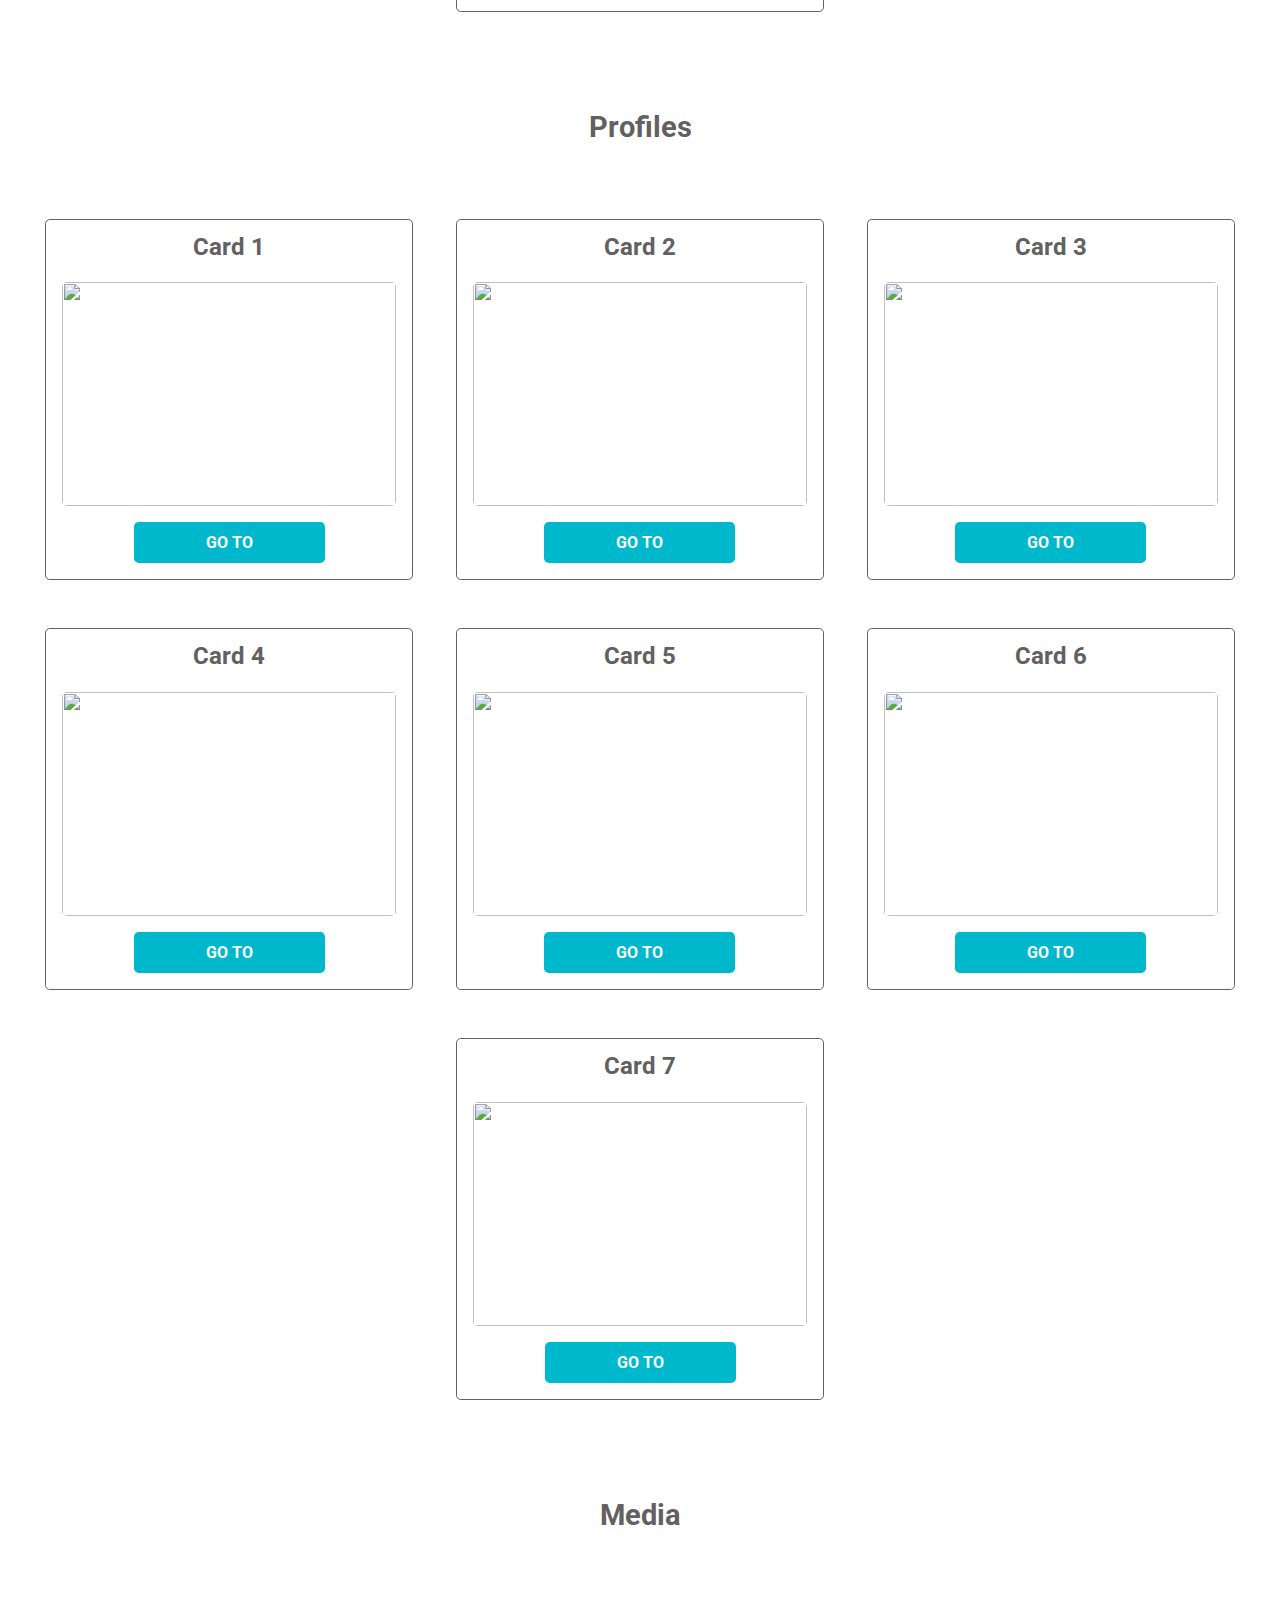
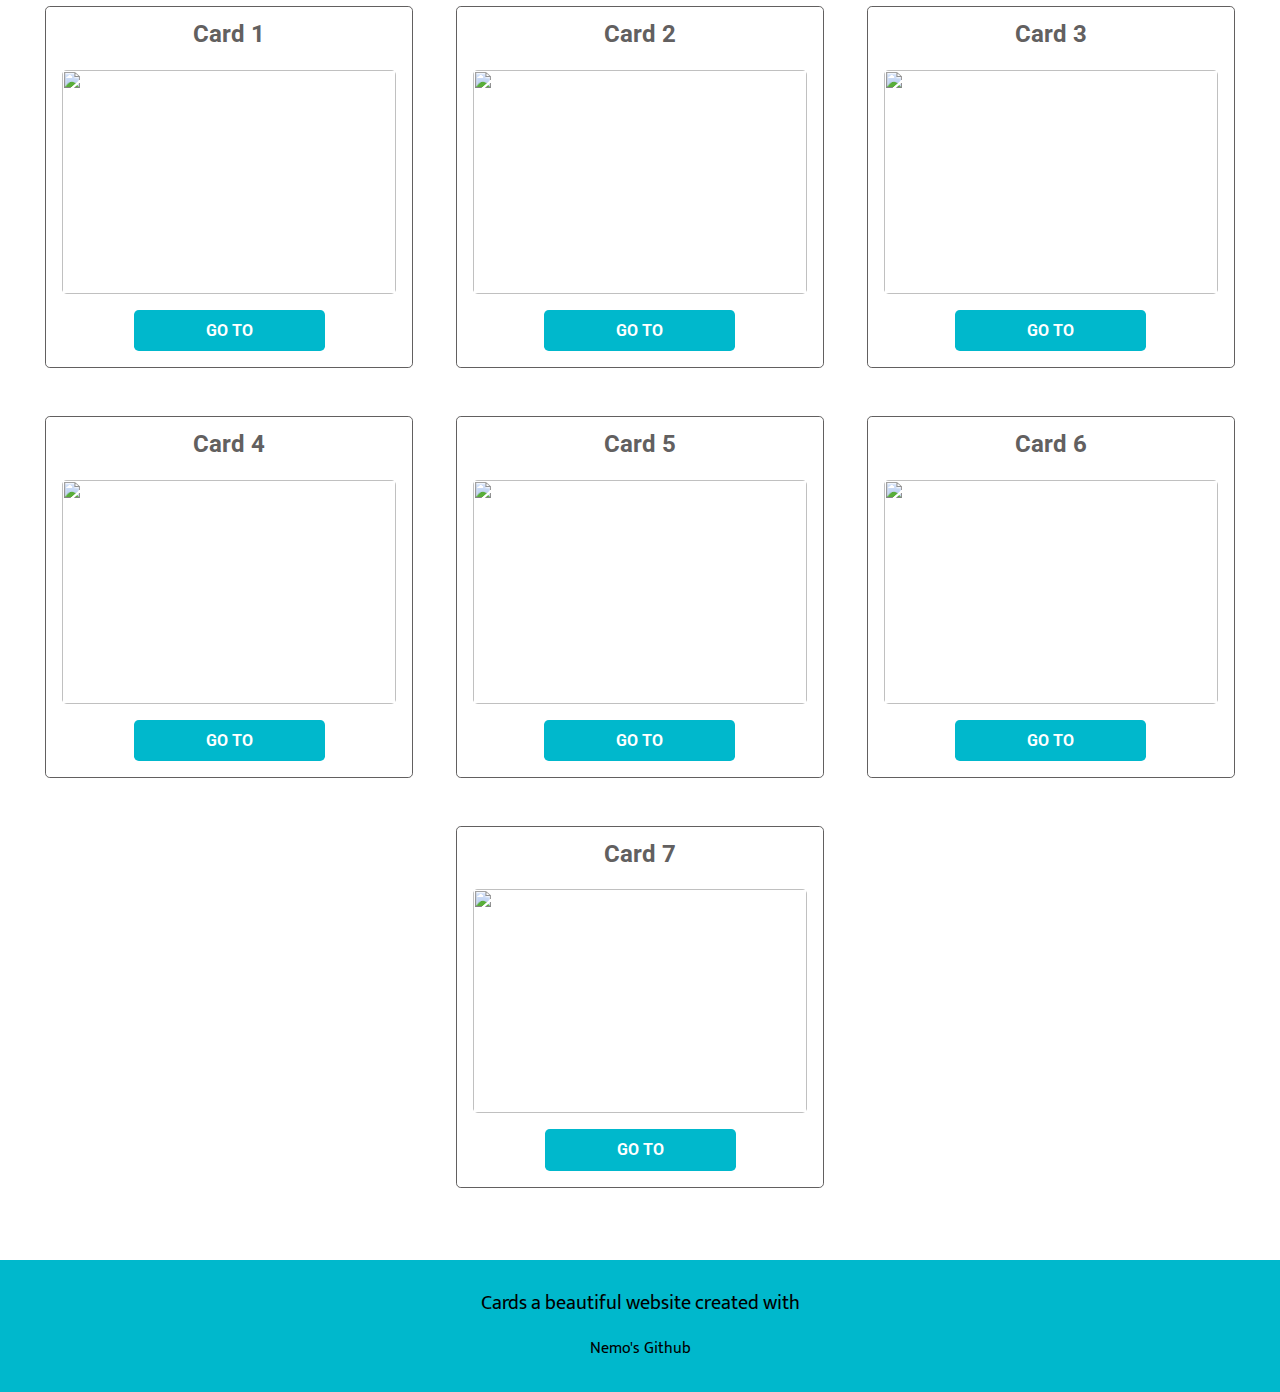
==== commit 25db0950: "Adding new file .css and .html for Plans Card 1" ====
--- a/views/index.html
+++ b/views/index.html
@@ -58,7 +58,7 @@
         </header>
         <main class="main">
             <div class="main__box">
-                <p class="main__text main__text--big">Hello there ✋</p>
+                <p class="main__text main__text--big">Hello there 🖐</p>
                 <p class="main__text">
                     Welcome to <mark class="main__mark">Cards</mark> !!! <br />
                 </p>
@@ -67,8 +67,8 @@
                     CSS.
                 </p>
                 <p class="main__text">
-                    You will found list of cards made by me. All of them are
-                    separated into categories related to the concept of the
+                    You will found a list of cards made by me 😎. All of them
+                    are separated into categories related to the concept of the
                     card.
                 </p>
                 <p class="main__text">Thanks you for visit ❤️.</p>
@@ -301,7 +301,7 @@
         <footer class="footer">
             <p class="footer__copyright">
                 <i class="fa-regular fa-copyright"></i> Cards a beautiful
-                website created with
+                website created&nbsp;with
                 <span style="color: var(--color-blue)">
                     <i class="fa-solid fa-heart"></i>
                 </span>
@@ -312,7 +312,7 @@
                 target="_blank"
             >
                 <i class="fa-brands fa-github fa-xl"></i>
-                Nemo's Github
+                Nemo's&nbsp;Github
             </a>
         </footer>
     </body>
--- a/css/style.css
+++ b/css/style.css
@@ -221,6 +221,7 @@
 .footer__copyright {
     color: var(--color-black);
     font-family: "Mukta", Verdana;
+    text-align: center;
     font-size: 1.25rem;
     margin-bottom: 1.5rem;
 }
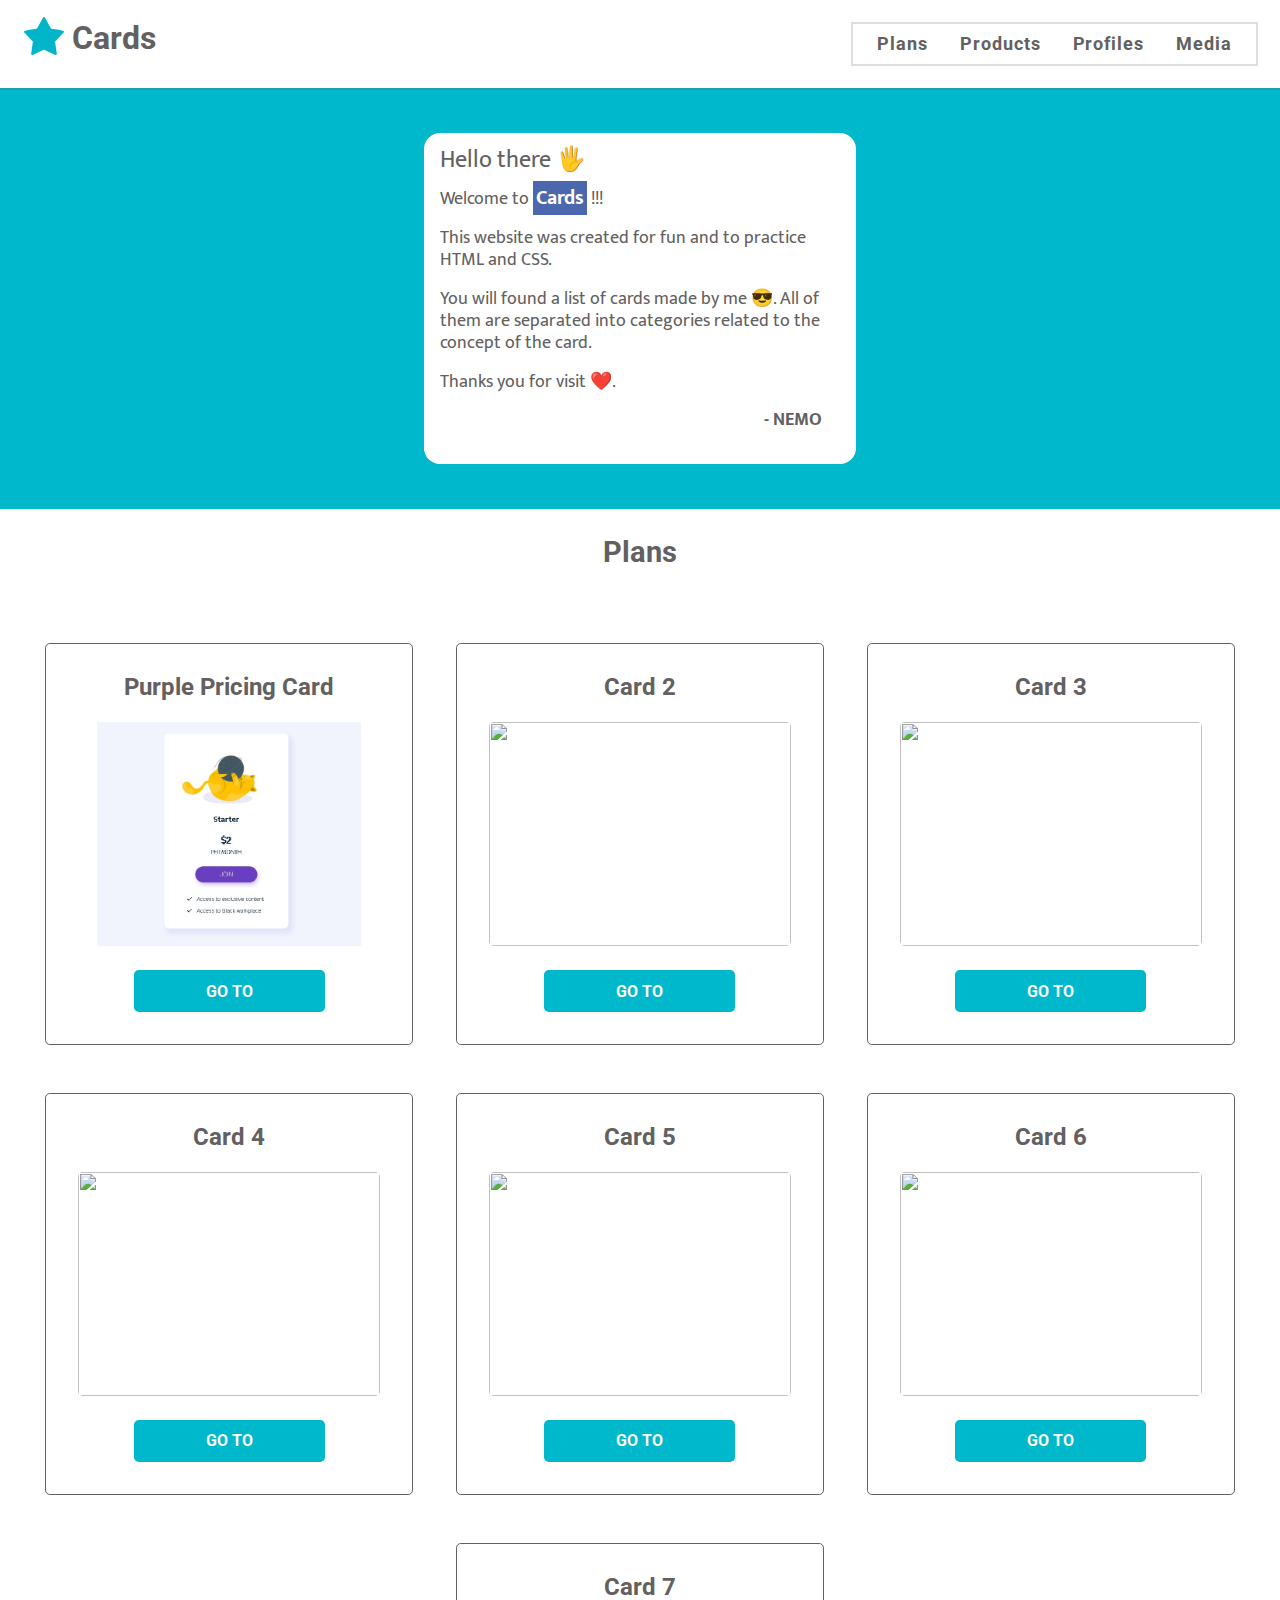
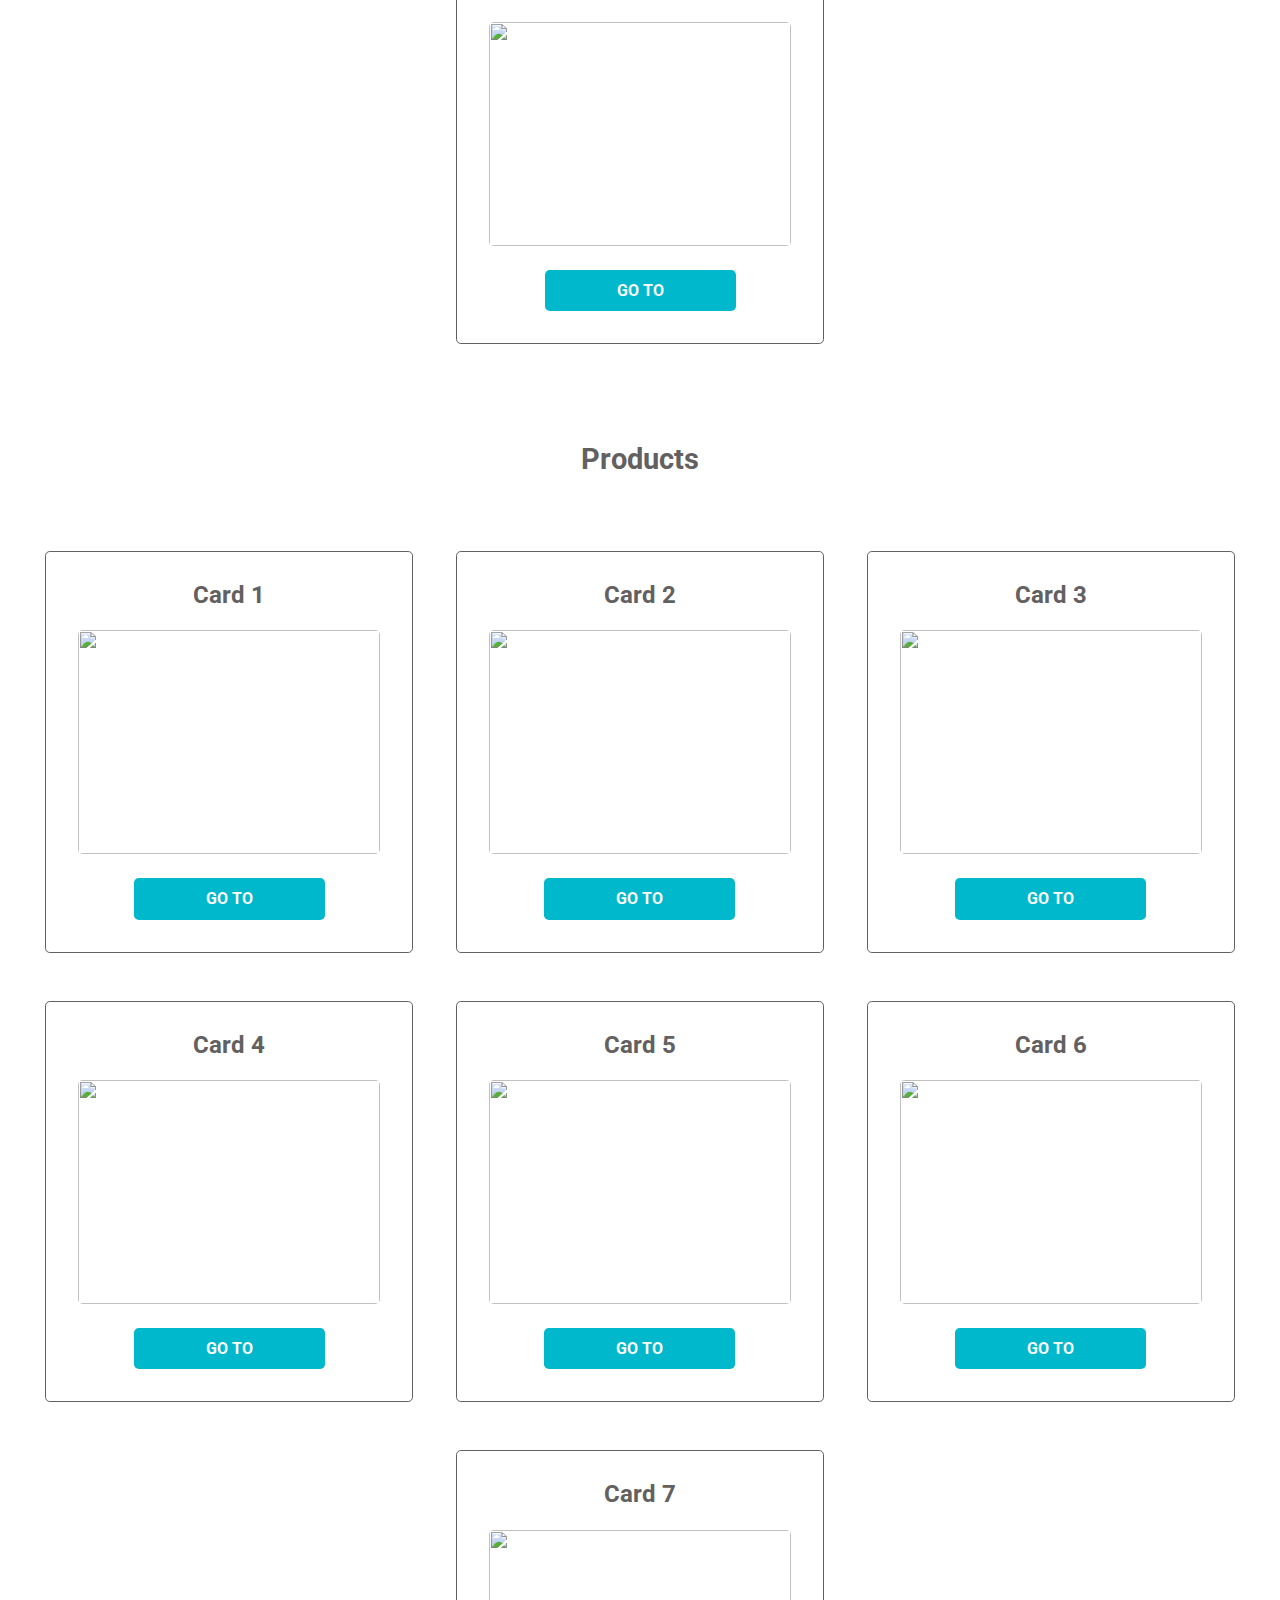
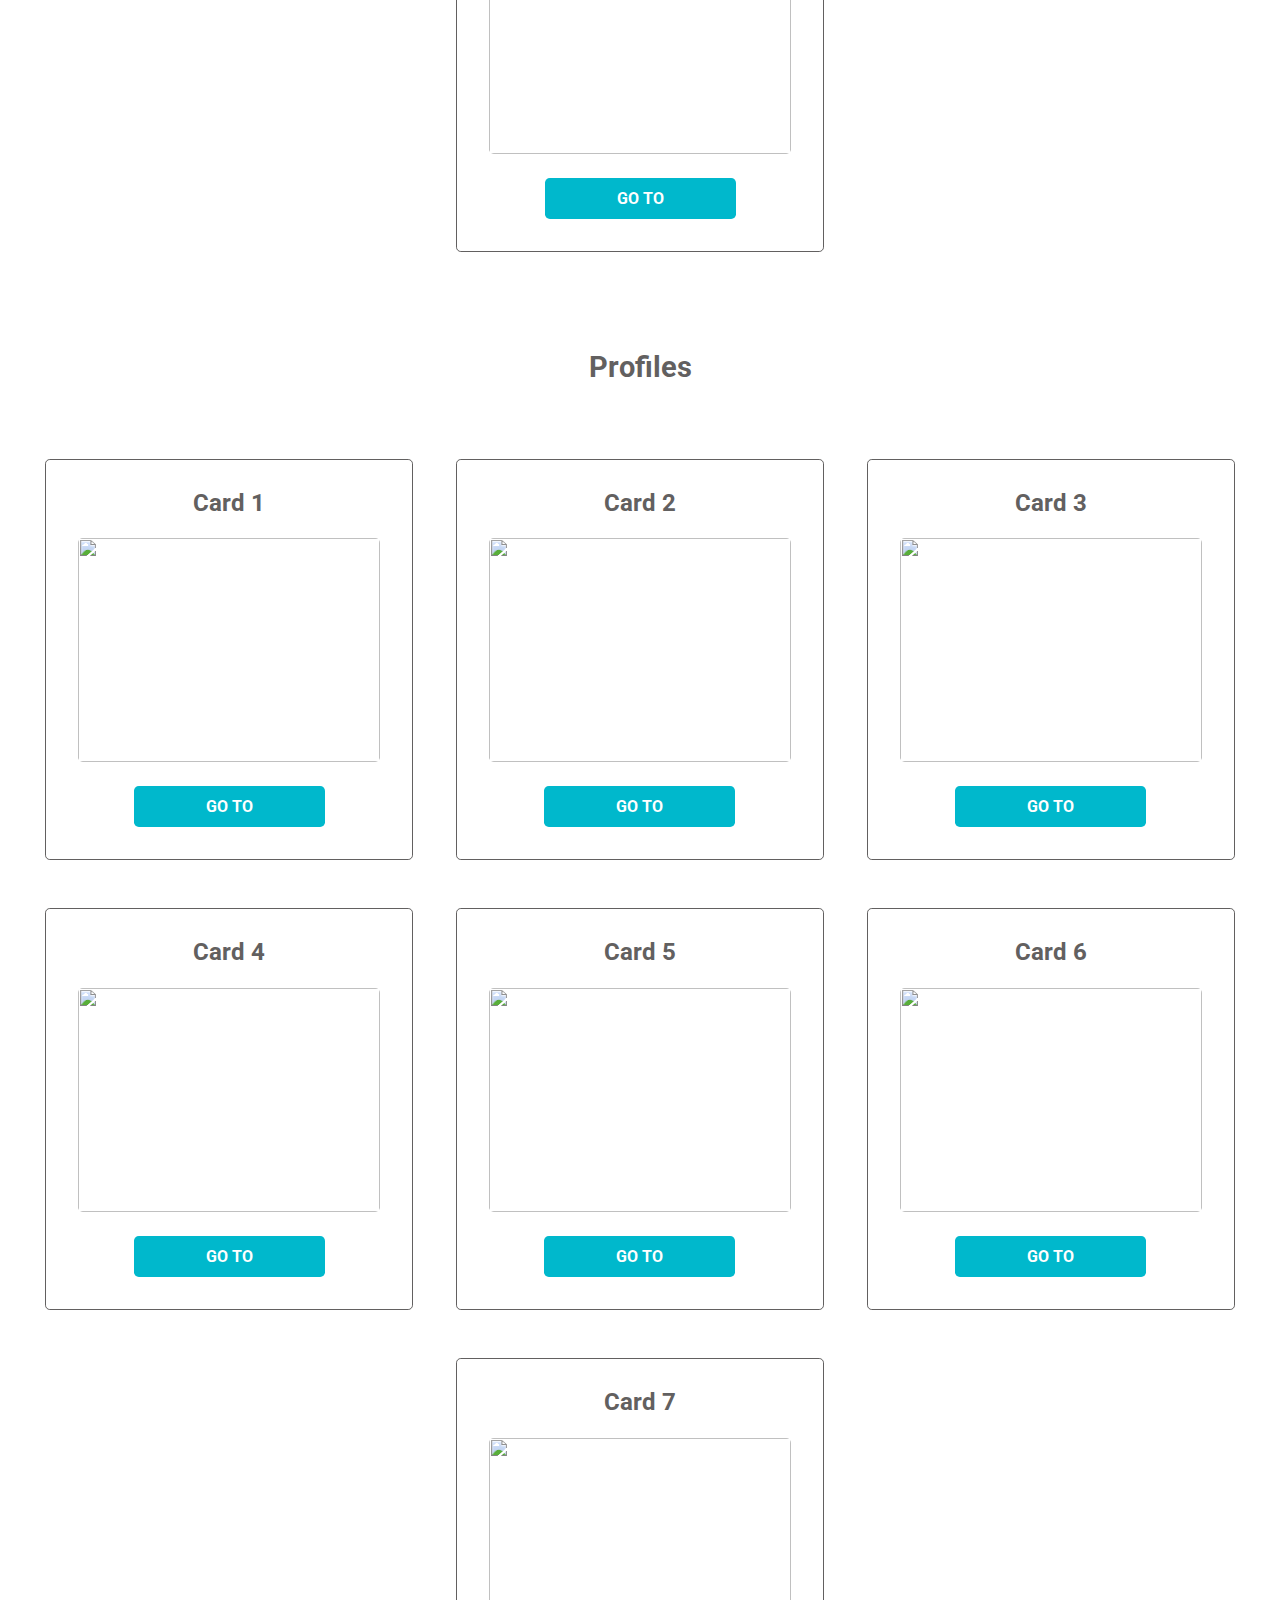
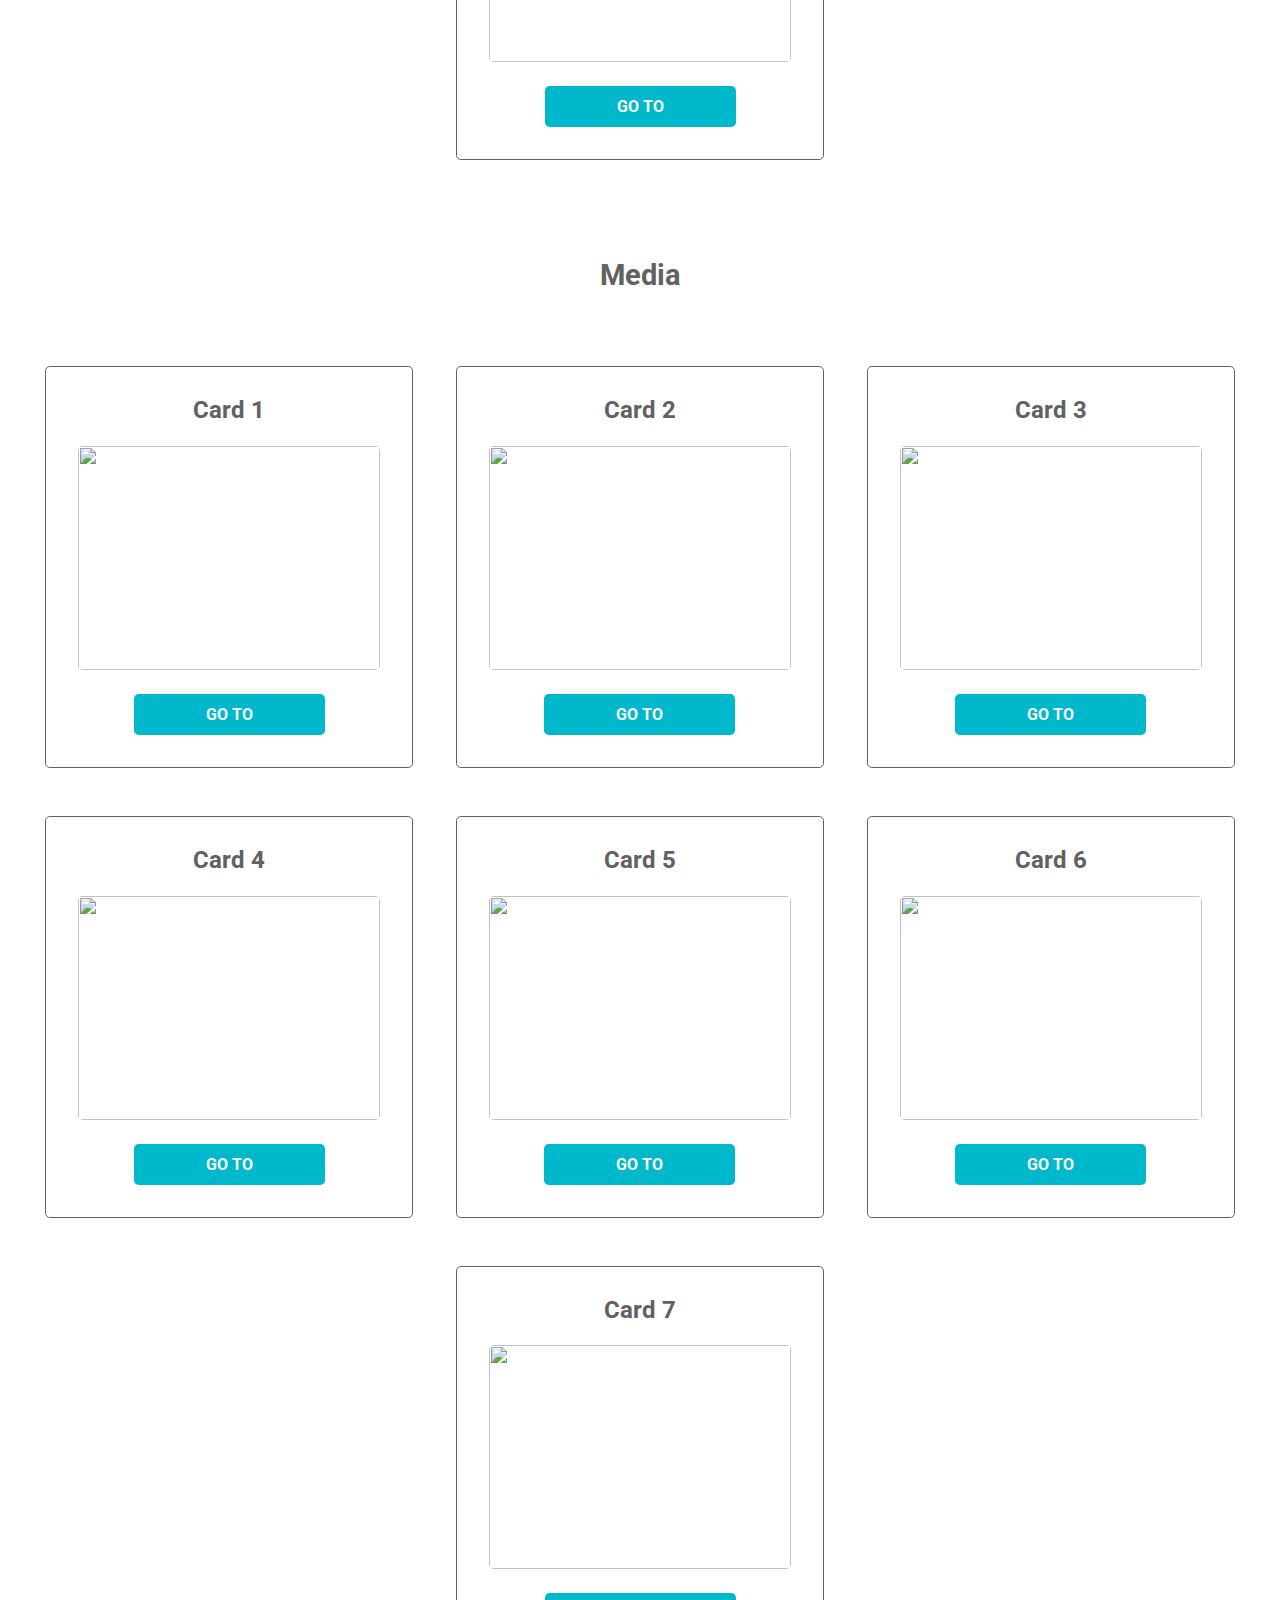
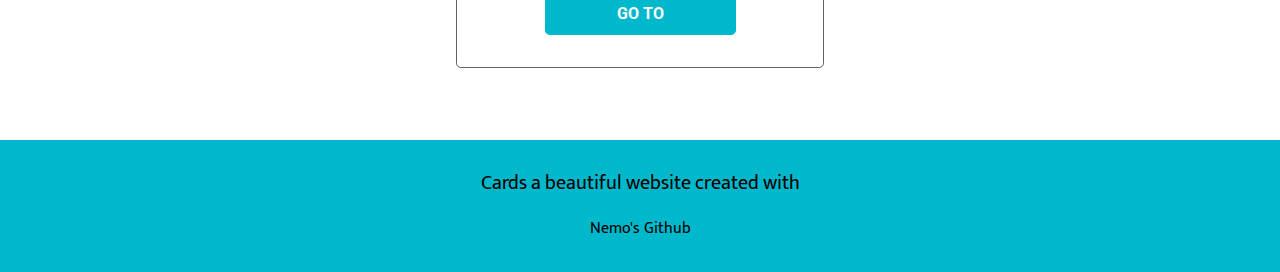
==== commit 34892bef: "Purple Princing Card complete" ====
--- a/views/index.html
+++ b/views/index.html
@@ -79,14 +79,14 @@
             <h2 class="category__title">Plans</h2>
             <section class="category__cards">
                 <article class="card">
-                    <h3 class="card__title">Card 1</h3>
+                    <h3 class="card__title">Purple Pricing Card</h3>
                     <img
                         src="../assets/img/card1.jpg"
                         alt=""
                         class="card__image"
                     />
                     <button class="button card__button">
-                        <a href="#">GO TO</a>
+                        <a href="plans-card-1.html">GO TO</a>
                     </button>
                 </article>
                 <article class="card">
--- a/css/style.css
+++ b/css/style.css
@@ -165,7 +165,7 @@
 .card {
     width: 23rem;
     max-width: 100%;
-    padding: 1rem;
+    padding: 2rem;
     margin-bottom: 3rem;
     border: 1px var(--color-gray) solid;
     border-radius: 0.3em;
@@ -179,7 +179,7 @@
 .card__image {
     width: 100%;
     height: 14em;
-    margin-bottom: 1rem;
+    margin-bottom: 1.5rem;
     border-radius: 0.3em;
     object-fit: contain;
 }
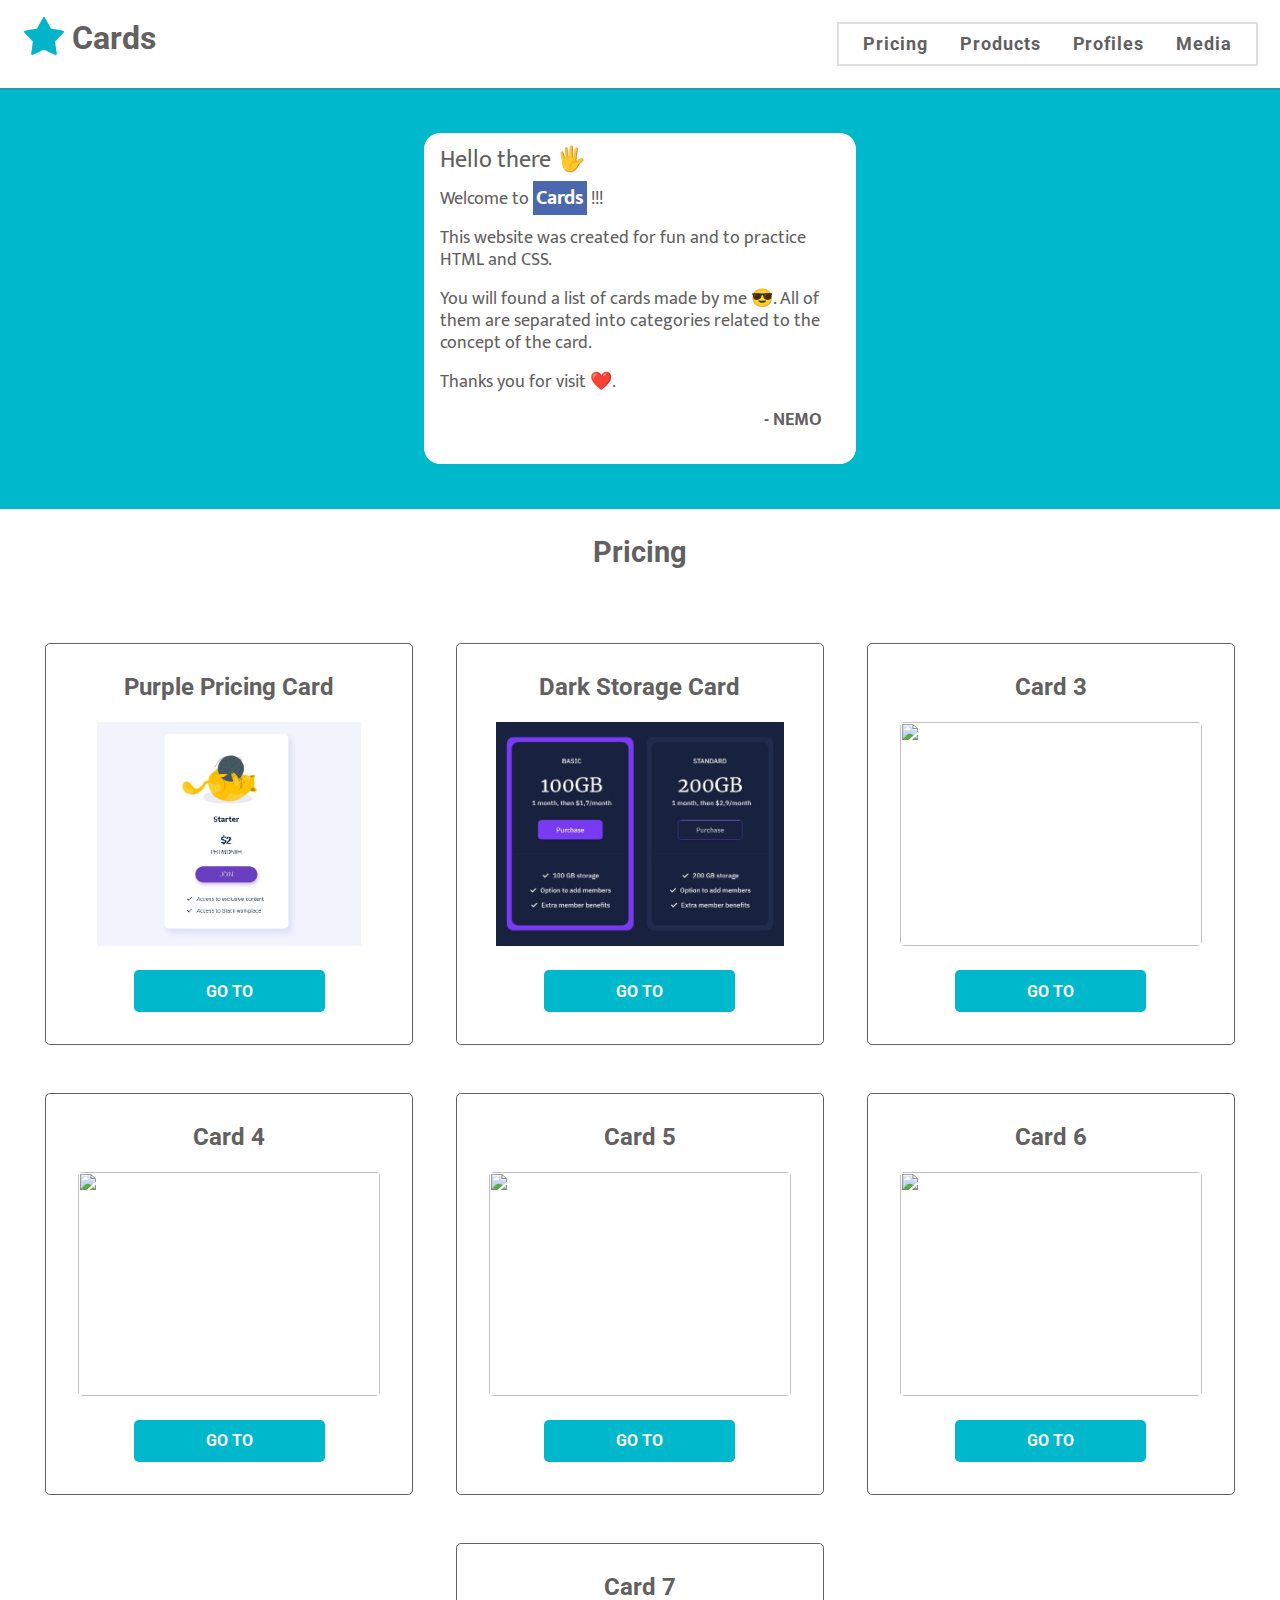
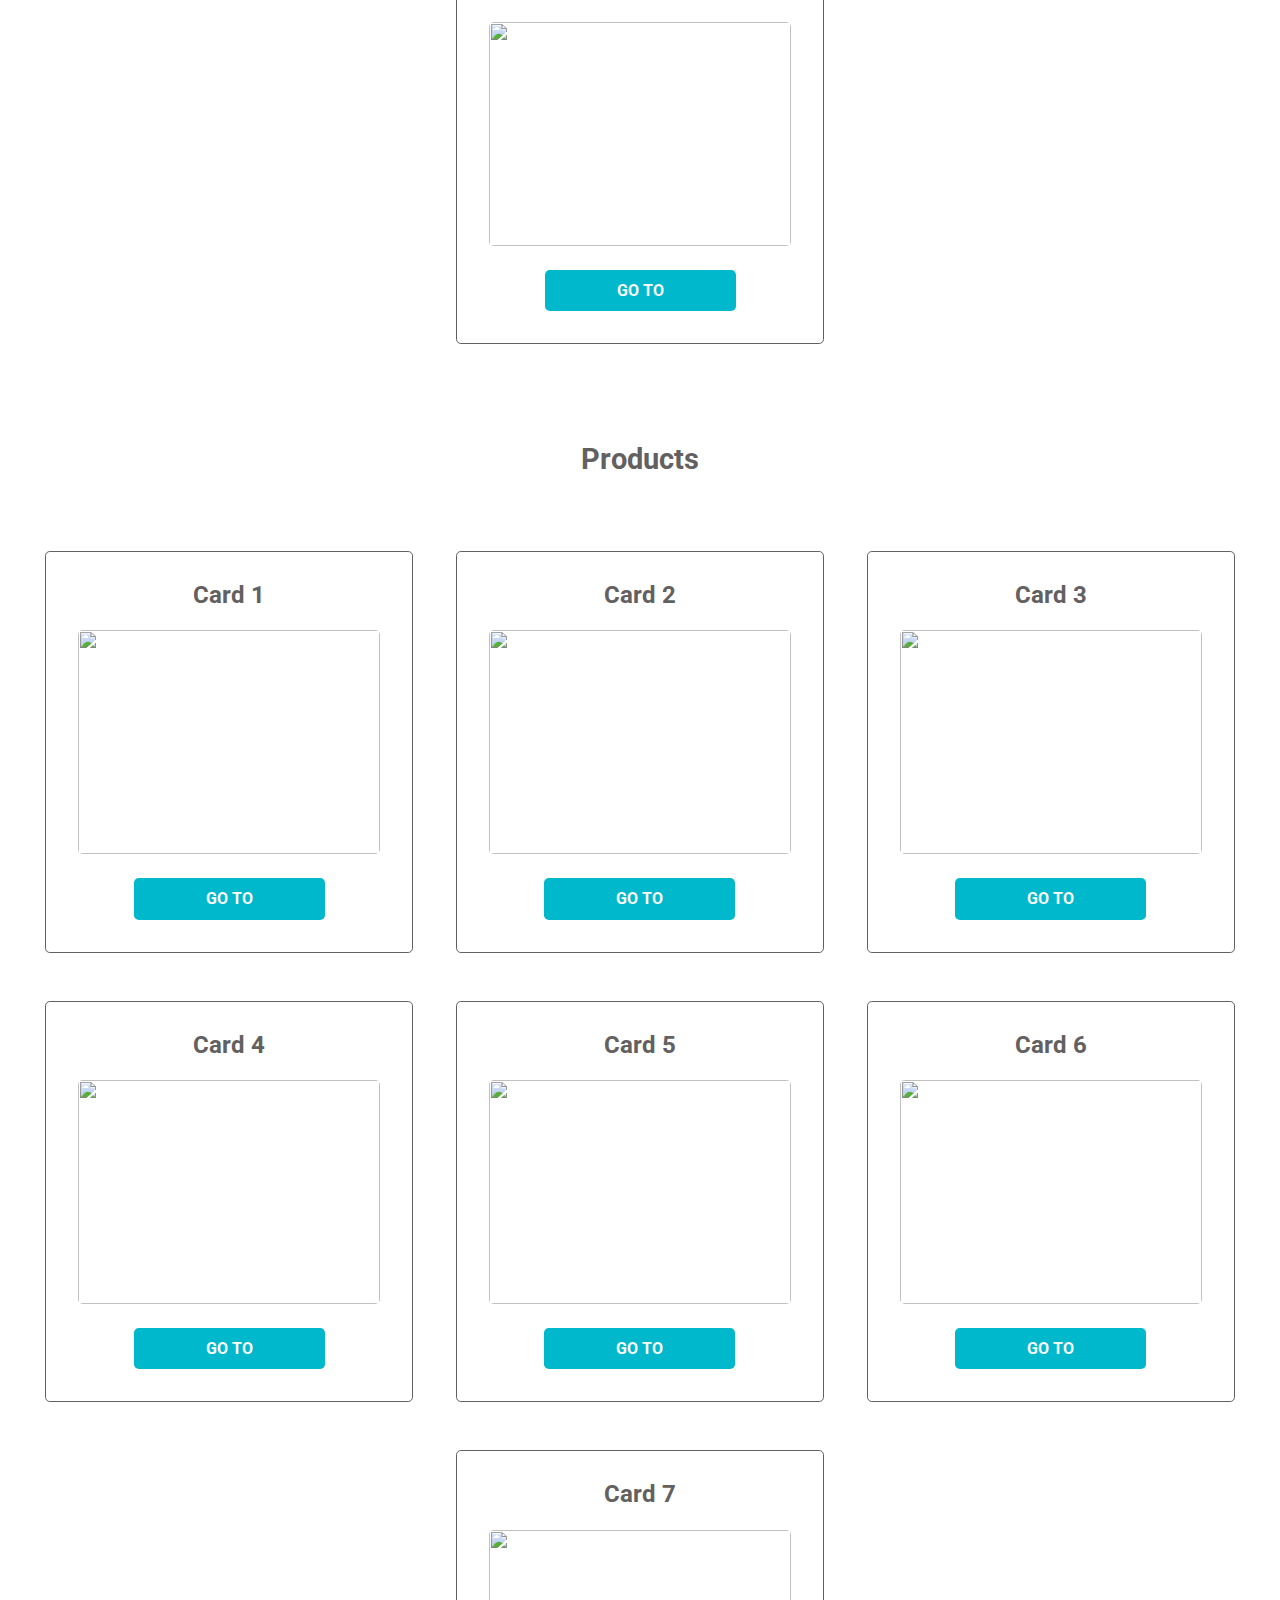
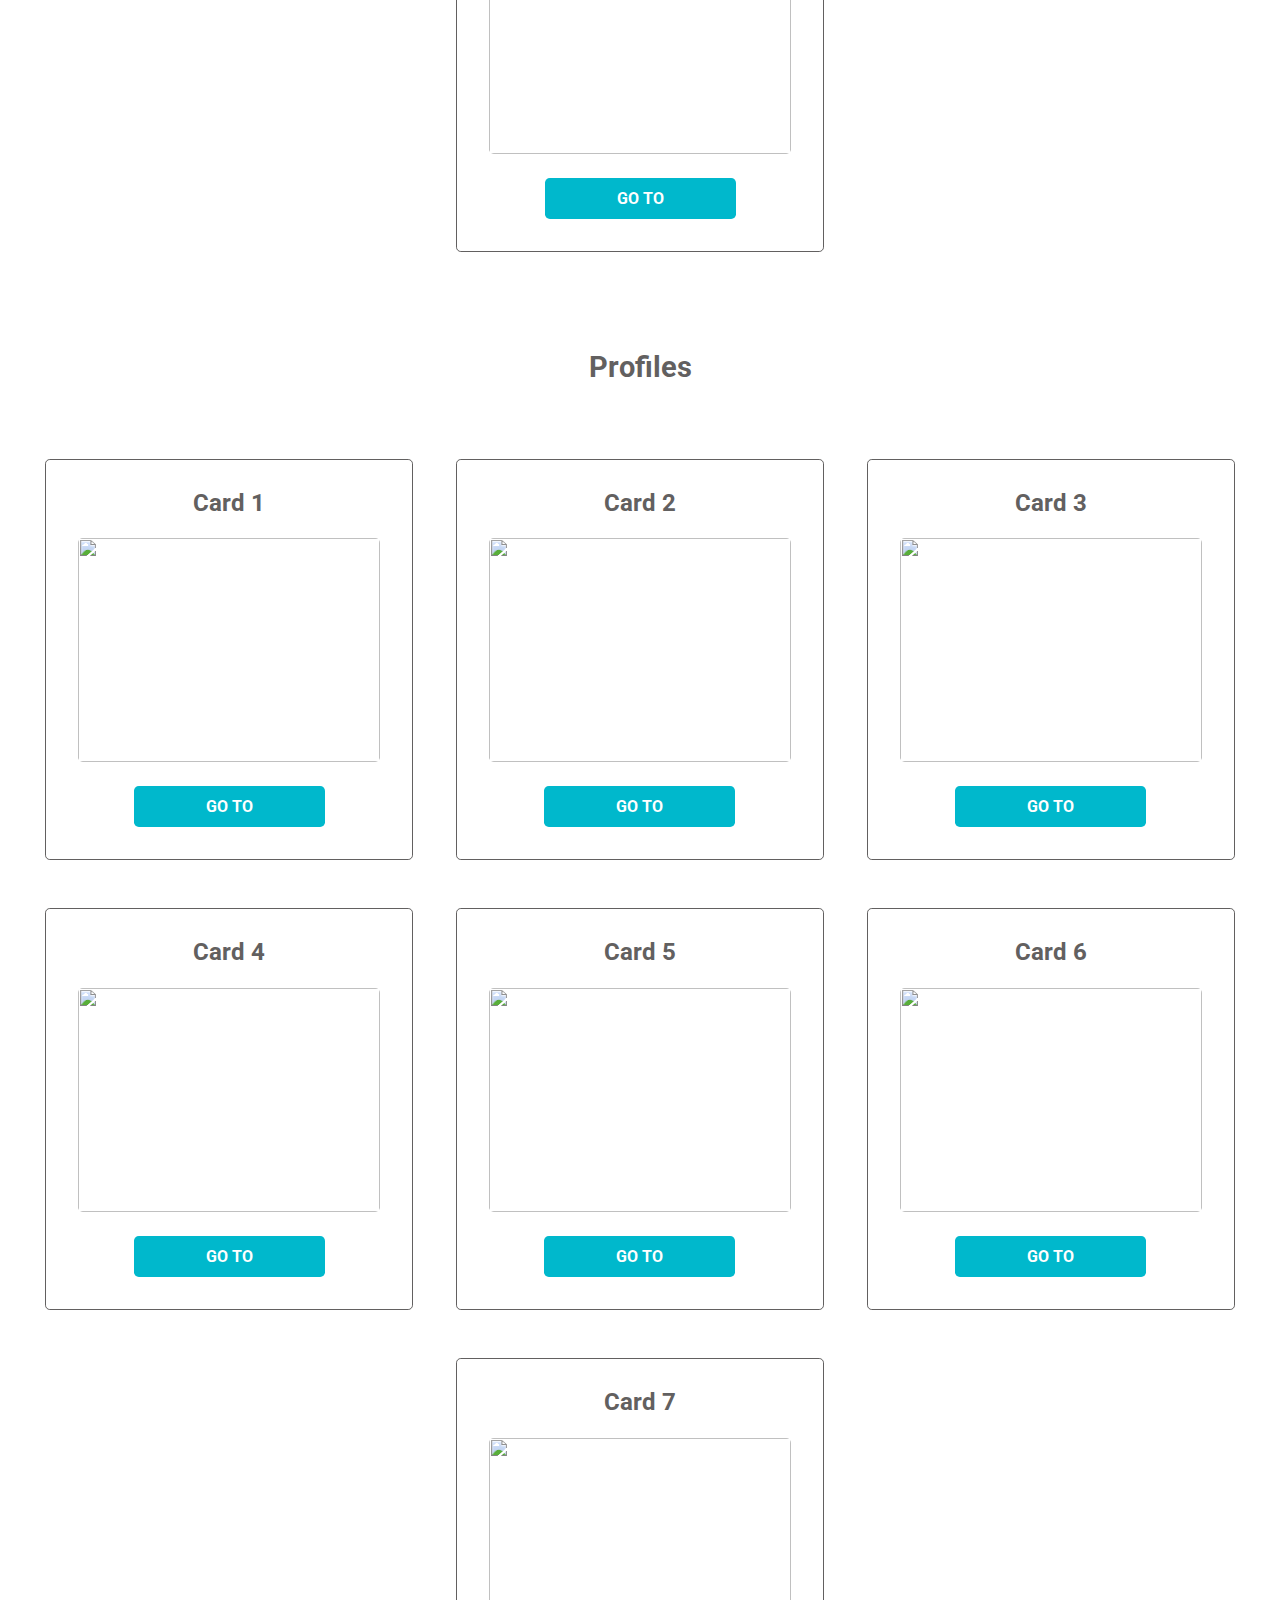
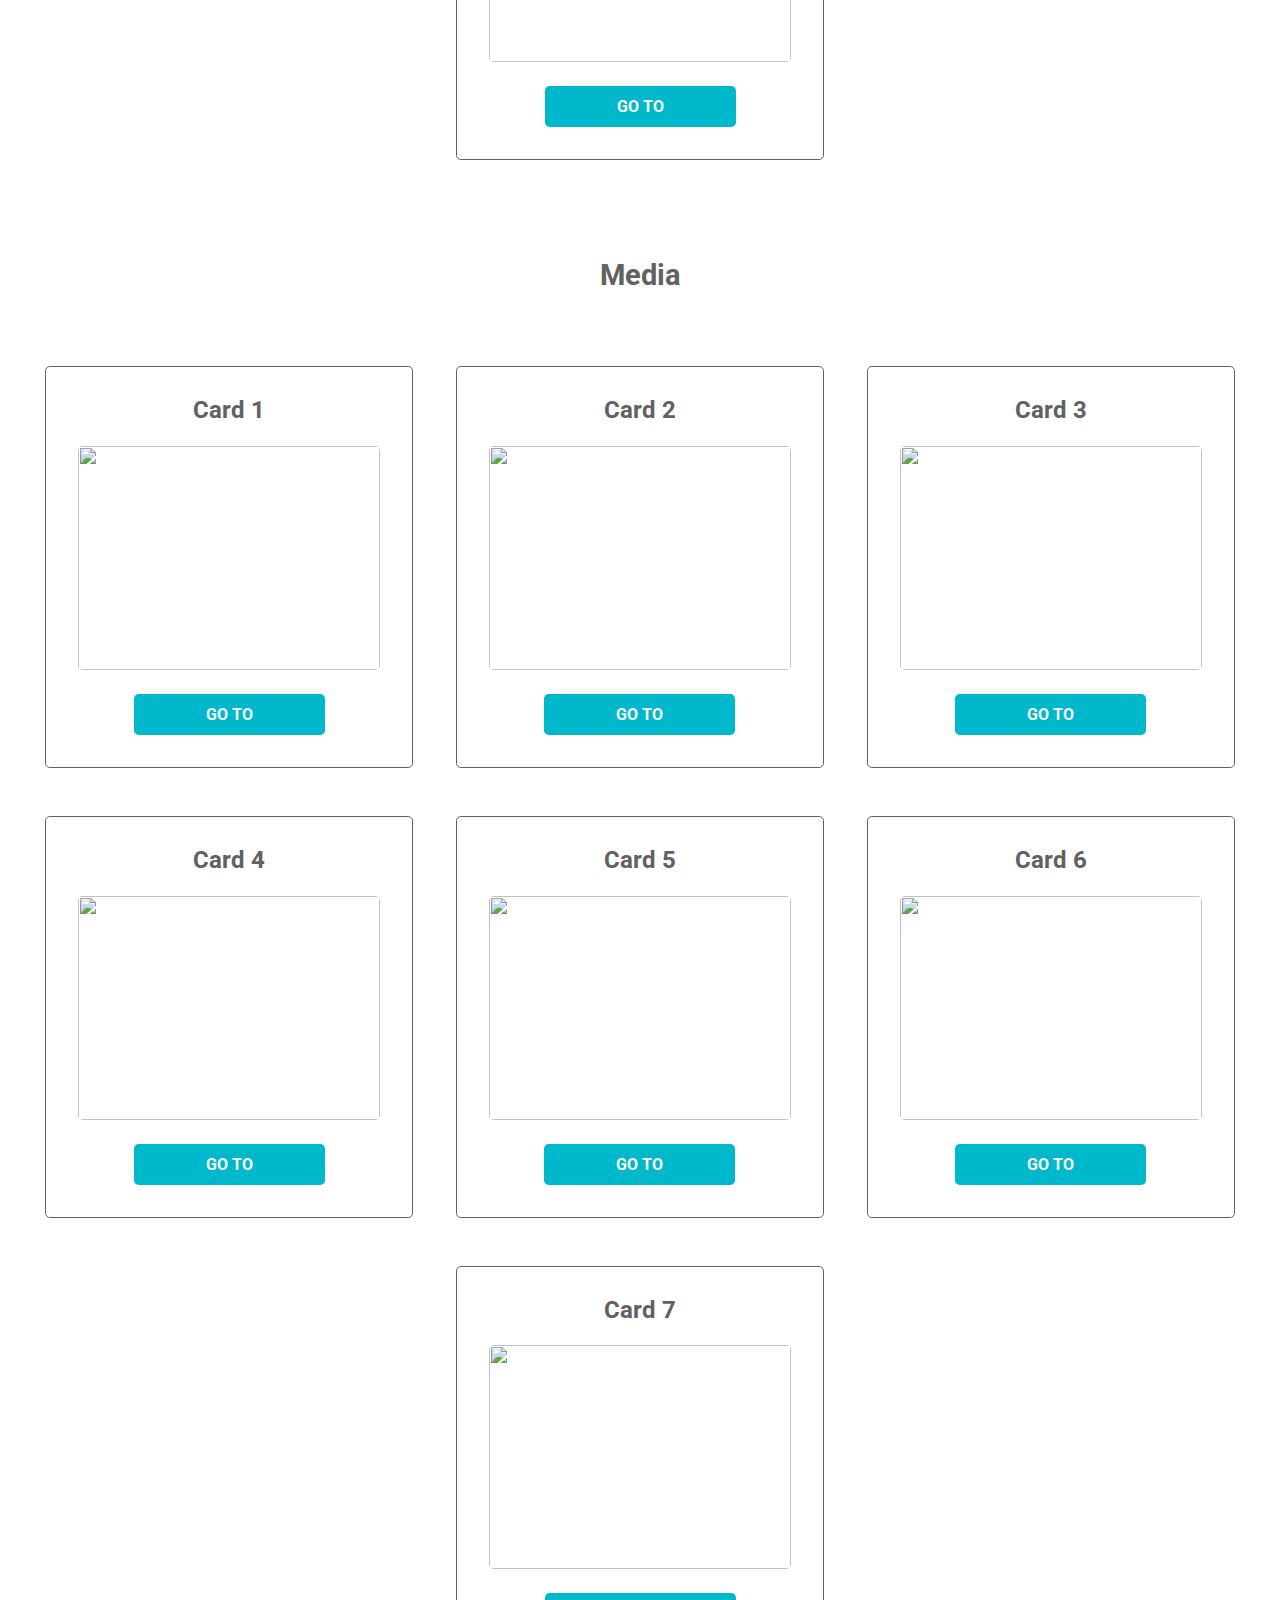
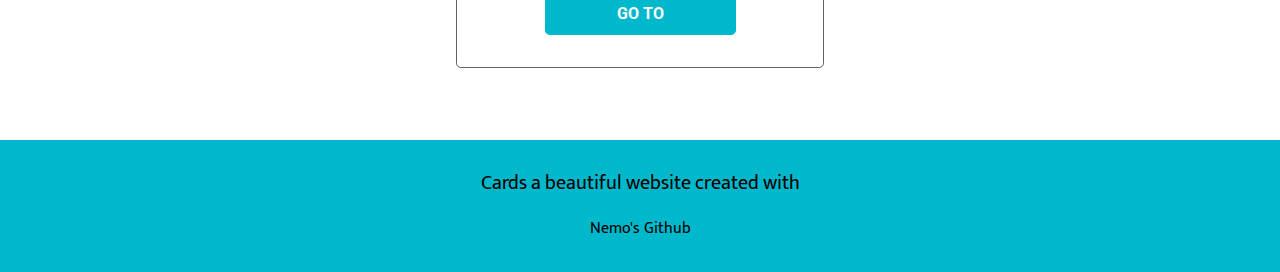
==== commit ab86abd7: "Save changes and start new card" ====
--- a/views/index.html
+++ b/views/index.html
@@ -42,7 +42,7 @@
             <nav class="header__menu menu">
                 <ul class="menu__list">
                     <li class="menu__item">
-                        <a class="menu__link" href="#plans">Plans</a>
+                        <a class="menu__link" href="#pricing">Pricing</a>
                     </li>
                     <li class="menu__item">
                         <a class="menu__link" href="#products">Products</a>
@@ -75,8 +75,8 @@
                 <p class="main__text main__text--right">- NEMO</p>
             </div>
         </main>
-        <section id="plans" class="category">
-            <h2 class="category__title">Plans</h2>
+        <section id="pricing" class="category">
+            <h2 class="category__title">Pricing</h2>
             <section class="category__cards">
                 <article class="card">
                     <h3 class="card__title">Purple Pricing Card</h3>
@@ -86,14 +86,18 @@
                         class="card__image"
                     />
                     <button class="button card__button">
-                        <a href="plans-card-1.html">GO TO</a>
-                    </button>
-                </article>
-                <article class="card">
-                    <h3 class="card__title">Card 2</h3>
-                    <img src="" alt="" class="card__image" />
-                    <button class="button card__button">
-                        <a href="#">GO TO</a>
+                        <a href="purple-pricing-card.html">GO TO</a>
+                    </button>
+                </article>
+                <article class="card">
+                    <h3 class="card__title">Dark Storage Card</h3>
+                    <img
+                        src="../assets/img/card2.jpg"
+                        alt=""
+                        class="card__image"
+                    />
+                    <button class="button card__button">
+                        <a href="dark-storage-card.html">GO TO</a>
                     </button>
                 </article>
                 <article class="card">
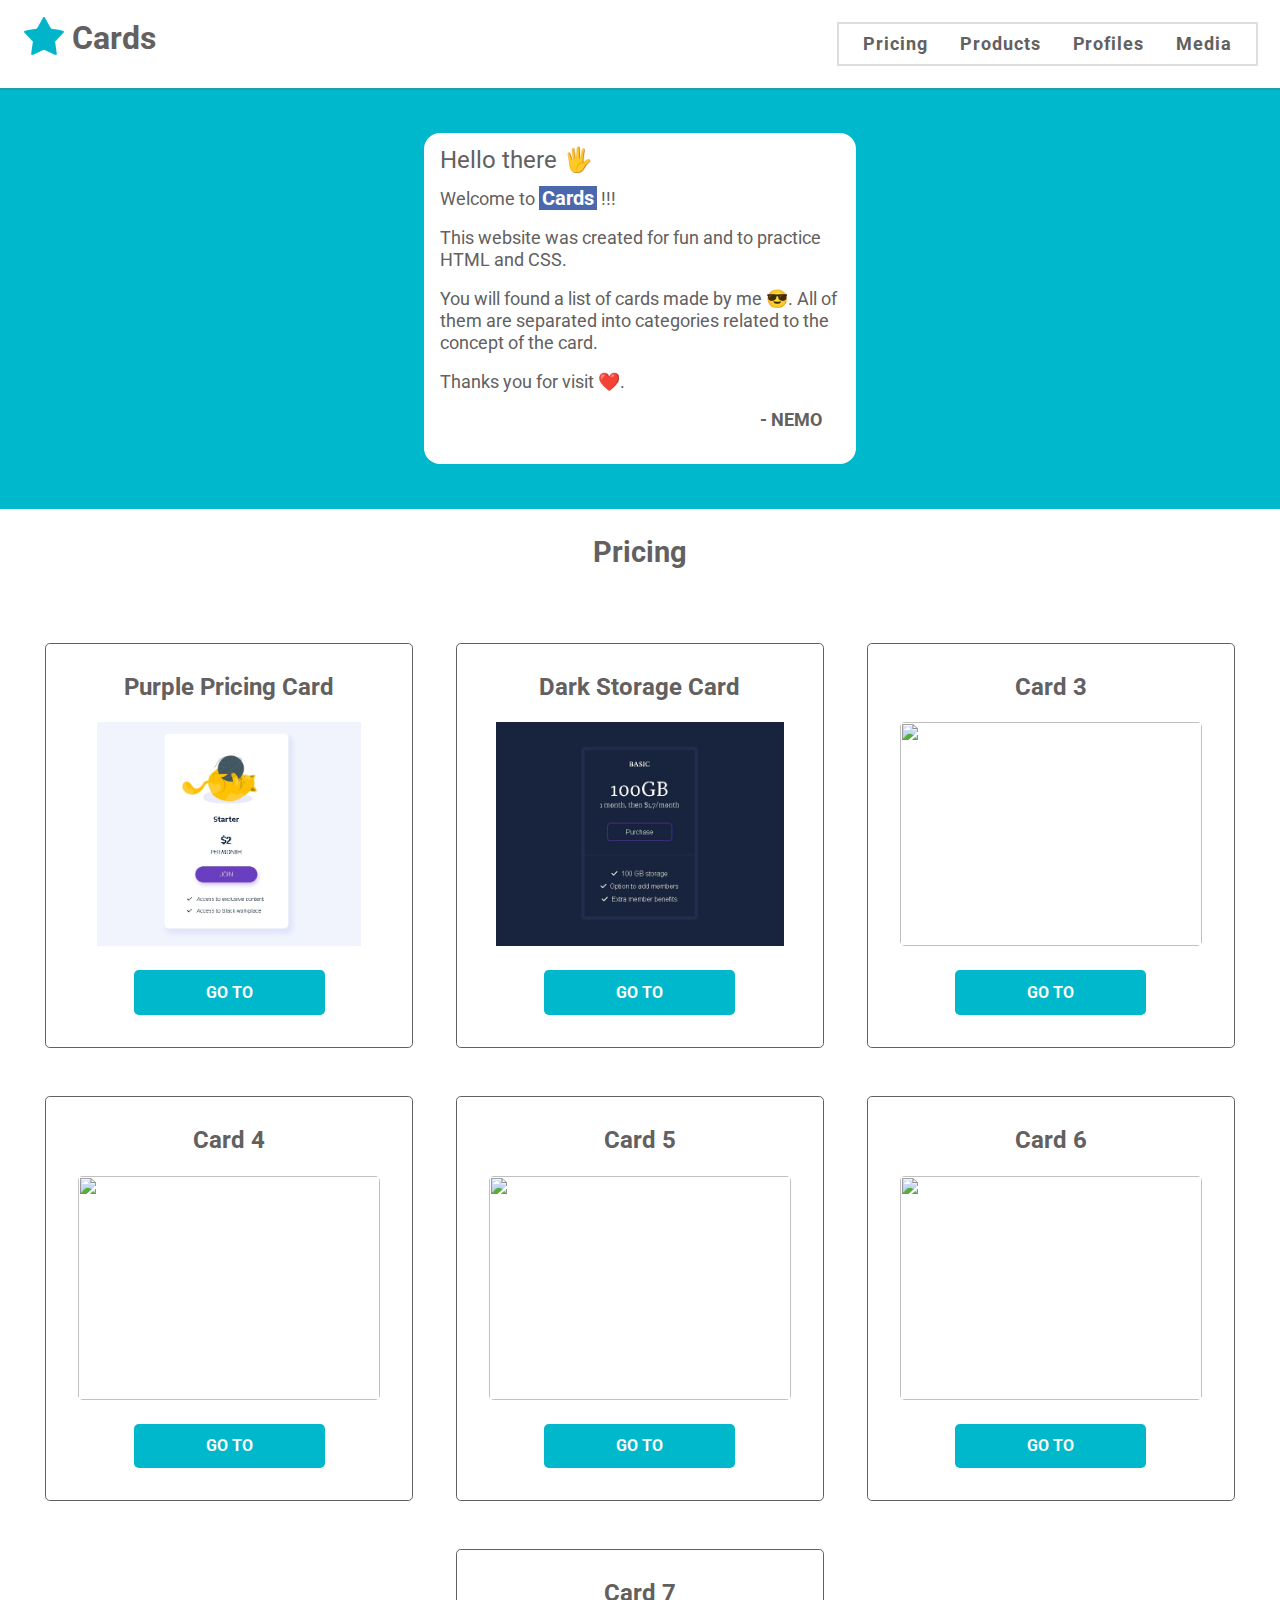
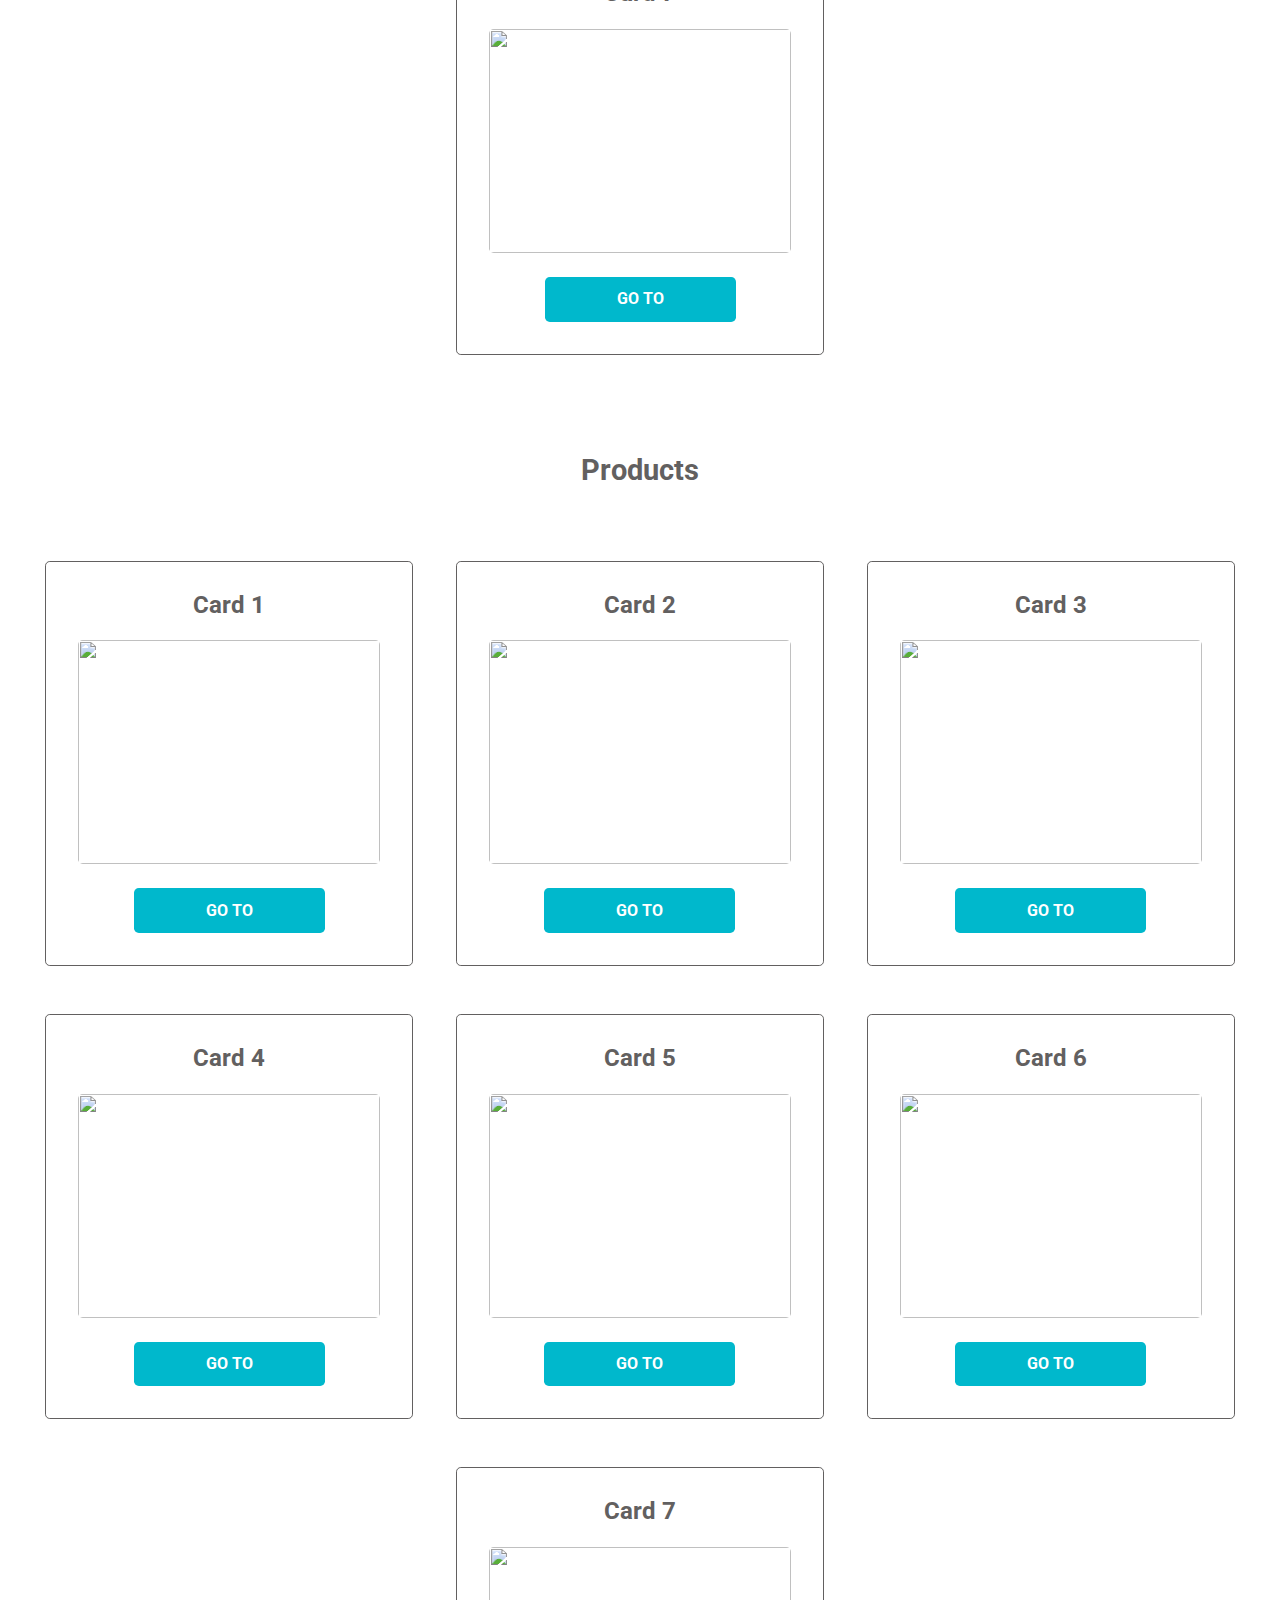
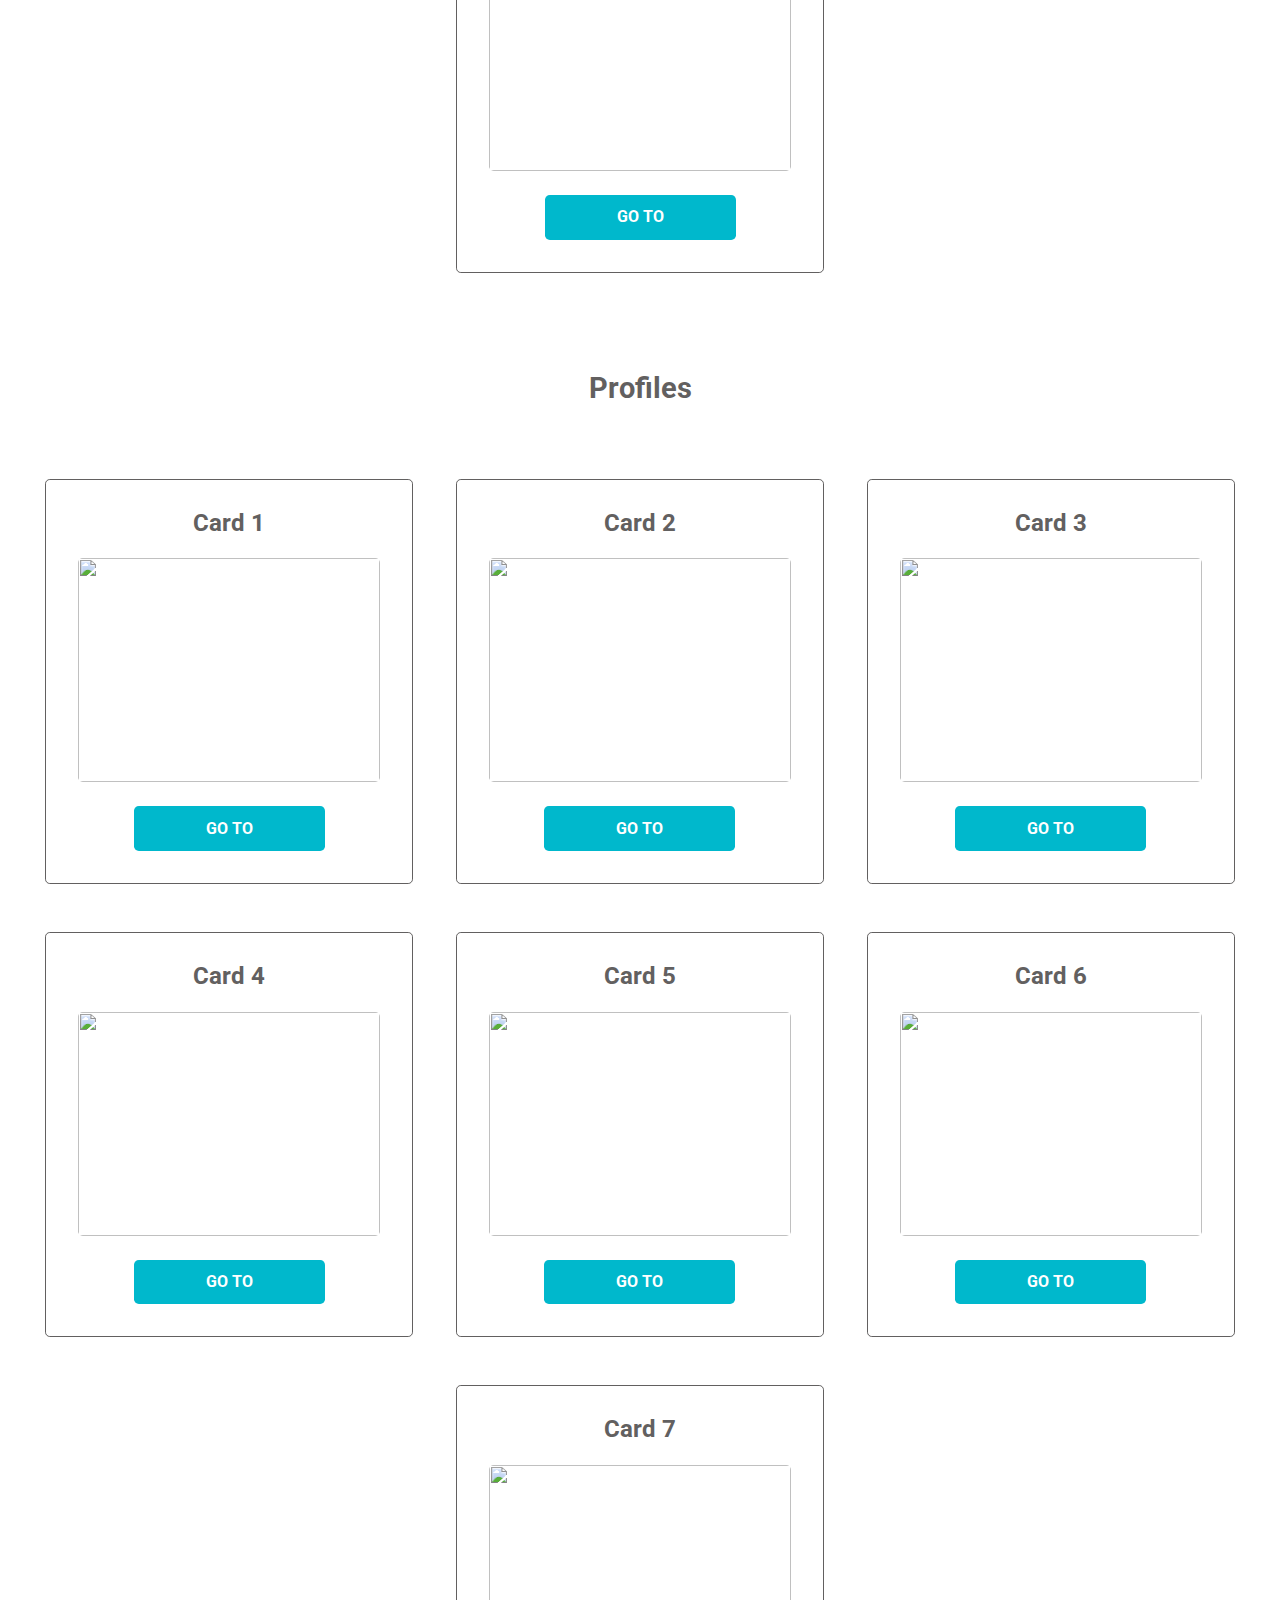
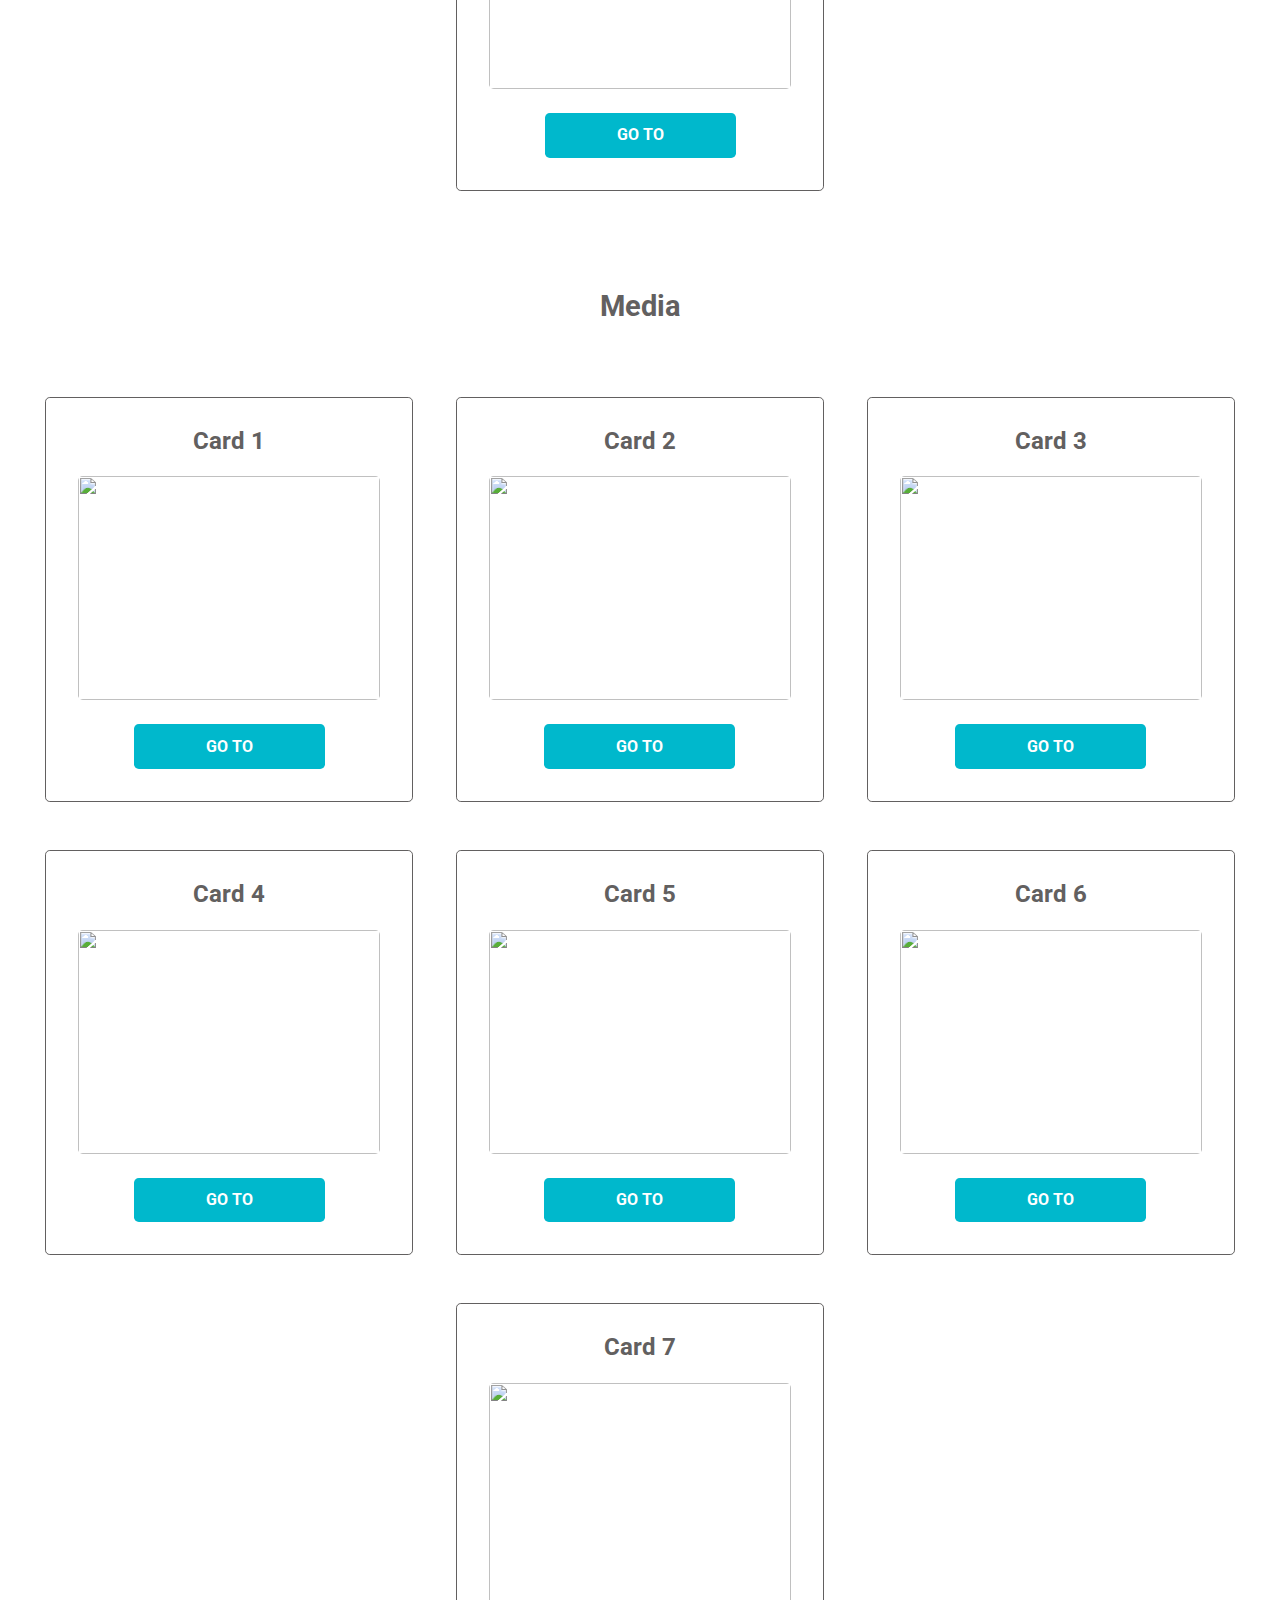
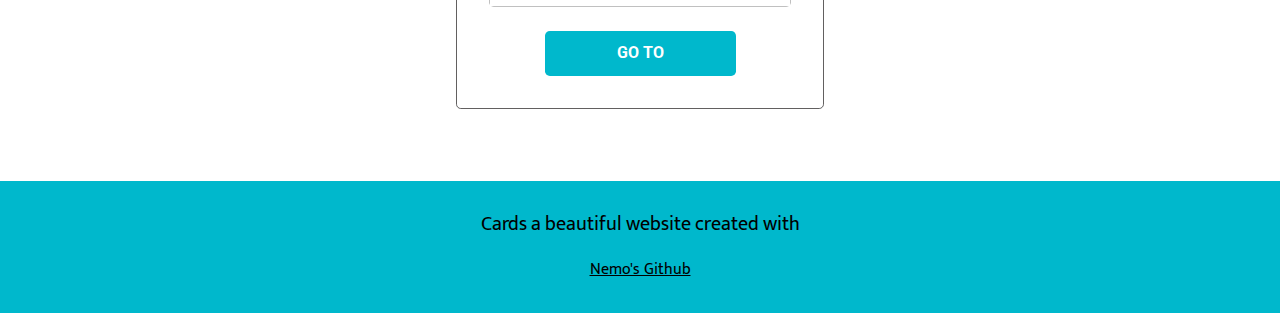
==== commit cc85cbec: "Dark storage card completed" ====
--- a/views/index.html
+++ b/views/index.html
@@ -85,9 +85,11 @@
                         alt=""
                         class="card__image"
                     />
-                    <button class="button card__button">
-                        <a href="purple-pricing-card.html">GO TO</a>
-                    </button>
+                    <a
+                        class="button card__button"
+                        href="purple-pricing-card.html"
+                        >GO TO</a
+                    >
                 </article>
                 <article class="card">
                     <h3 class="card__title">Dark Storage Card</h3>
@@ -96,44 +98,34 @@
                         alt=""
                         class="card__image"
                     />
-                    <button class="button card__button">
-                        <a href="dark-storage-card.html">GO TO</a>
-                    </button>
-                </article>
-                <article class="card">
-                    <h3 class="card__title">Card 3</h3>
-                    <img src="" alt="" class="card__image" />
-                    <button class="button card__button">
-                        <a href="#">GO TO</a>
-                    </button>
-                </article>
-                <article class="card">
-                    <h3 class="card__title">Card 4</h3>
-                    <img src="" alt="" class="card__image" />
-                    <button class="button card__button">
-                        <a href="#">GO TO</a>
-                    </button>
-                </article>
-                <article class="card">
-                    <h3 class="card__title">Card 5</h3>
-                    <img src="" alt="" class="card__image" />
-                    <button class="button card__button">
-                        <a href="#">GO TO</a>
-                    </button>
-                </article>
-                <article class="card">
-                    <h3 class="card__title">Card 6</h3>
-                    <img src="" alt="" class="card__image" />
-                    <button class="button card__button">
-                        <a href="#">GO TO</a>
-                    </button>
-                </article>
-                <article class="card">
-                    <h3 class="card__title">Card 7</h3>
-                    <img src="" alt="" class="card__image" />
-                    <button class="button card__button">
-                        <a href="#">GO TO</a>
-                    </button>
+                    <a class="button card__button" href="dark-storage-card.html"
+                        >GO TO</a
+                    >
+                </article>
+                <article class="card">
+                    <h3 class="card__title">Card 3</h3>
+                    <img src="" alt="" class="card__image" />
+                    <a class="button card__button" href="#">GO TO</a>
+                </article>
+                <article class="card">
+                    <h3 class="card__title">Card 4</h3>
+                    <img src="" alt="" class="card__image" />
+                    <a class="button card__button" href="#">GO TO</a>
+                </article>
+                <article class="card">
+                    <h3 class="card__title">Card 5</h3>
+                    <img src="" alt="" class="card__image" />
+                    <a class="button card__button" href="#">GO TO</a>
+                </article>
+                <article class="card">
+                    <h3 class="card__title">Card 6</h3>
+                    <img src="" alt="" class="card__image" />
+                    <a class="button card__button" href="#">GO TO</a>
+                </article>
+                <article class="card">
+                    <h3 class="card__title">Card 7</h3>
+                    <img src="" alt="" class="card__image" />
+                    <a class="button card__button" href="#">GO TO</a>
                 </article>
             </section>
         </section>
@@ -144,51 +136,37 @@
                 <article class="card">
                     <h3 class="card__title">Card 1</h3>
                     <img src="" alt="" class="card__image" />
-                    <button class="button card__button">
-                        <a href="#">GO TO</a>
-                    </button>
+                    <a class="button card__button" href="#">GO TO</a>
                 </article>
                 <article class="card">
                     <h3 class="card__title">Card 2</h3>
                     <img src="" alt="" class="card__image" />
-                    <button class="button card__button">
-                        <a href="#">GO TO</a>
-                    </button>
-                </article>
-                <article class="card">
-                    <h3 class="card__title">Card 3</h3>
-                    <img src="" alt="" class="card__image" />
-                    <button class="button card__button">
-                        <a href="#">GO TO</a>
-                    </button>
-                </article>
-                <article class="card">
-                    <h3 class="card__title">Card 4</h3>
-                    <img src="" alt="" class="card__image" />
-                    <button class="button card__button">
-                        <a href="#">GO TO</a>
-                    </button>
-                </article>
-                <article class="card">
-                    <h3 class="card__title">Card 5</h3>
-                    <img src="" alt="" class="card__image" />
-                    <button class="button card__button">
-                        <a href="#">GO TO</a>
-                    </button>
-                </article>
-                <article class="card">
-                    <h3 class="card__title">Card 6</h3>
-                    <img src="" alt="" class="card__image" />
-                    <button class="button card__button">
-                        <a href="#">GO TO</a>
-                    </button>
-                </article>
-                <article class="card">
-                    <h3 class="card__title">Card 7</h3>
-                    <img src="" alt="" class="card__image" />
-                    <button class="button card__button">
-                        <a href="#">GO TO</a>
-                    </button>
+                    <a class="button card__button" href="#">GO TO</a>
+                </article>
+                <article class="card">
+                    <h3 class="card__title">Card 3</h3>
+                    <img src="" alt="" class="card__image" />
+                    <a class="button card__button" href="#">GO TO</a>
+                </article>
+                <article class="card">
+                    <h3 class="card__title">Card 4</h3>
+                    <img src="" alt="" class="card__image" />
+                    <a class="button card__button" href="#">GO TO</a>
+                </article>
+                <article class="card">
+                    <h3 class="card__title">Card 5</h3>
+                    <img src="" alt="" class="card__image" />
+                    <a class="button card__button" href="#">GO TO</a>
+                </article>
+                <article class="card">
+                    <h3 class="card__title">Card 6</h3>
+                    <img src="" alt="" class="card__image" />
+                    <a class="button card__button" href="#">GO TO</a>
+                </article>
+                <article class="card">
+                    <h3 class="card__title">Card 7</h3>
+                    <img src="" alt="" class="card__image" />
+                    <a class="button card__button" href="#">GO TO</a>
                 </article>
             </section>
         </section>
@@ -199,51 +177,37 @@
                 <article class="card">
                     <h3 class="card__title">Card 1</h3>
                     <img src="" alt="" class="card__image" />
-                    <button class="button card__button">
-                        <a href="#">GO TO</a>
-                    </button>
+                    <a class="button card__button" href="#">GO TO</a>
                 </article>
                 <article class="card">
                     <h3 class="card__title">Card 2</h3>
                     <img src="" alt="" class="card__image" />
-                    <button class="button card__button">
-                        <a href="#">GO TO</a>
-                    </button>
-                </article>
-                <article class="card">
-                    <h3 class="card__title">Card 3</h3>
-                    <img src="" alt="" class="card__image" />
-                    <button class="button card__button">
-                        <a href="#">GO TO</a>
-                    </button>
-                </article>
-                <article class="card">
-                    <h3 class="card__title">Card 4</h3>
-                    <img src="" alt="" class="card__image" />
-                    <button class="button card__button">
-                        <a href="#">GO TO</a>
-                    </button>
-                </article>
-                <article class="card">
-                    <h3 class="card__title">Card 5</h3>
-                    <img src="" alt="" class="card__image" />
-                    <button class="button card__button">
-                        <a href="#">GO TO</a>
-                    </button>
-                </article>
-                <article class="card">
-                    <h3 class="card__title">Card 6</h3>
-                    <img src="" alt="" class="card__image" />
-                    <button class="button card__button">
-                        <a href="#">GO TO</a>
-                    </button>
-                </article>
-                <article class="card">
-                    <h3 class="card__title">Card 7</h3>
-                    <img src="" alt="" class="card__image" />
-                    <button class="button card__button">
-                        <a href="#">GO TO</a>
-                    </button>
+                    <a class="button card__button" href="#">GO TO</a>
+                </article>
+                <article class="card">
+                    <h3 class="card__title">Card 3</h3>
+                    <img src="" alt="" class="card__image" />
+                    <a class="button card__button" href="#">GO TO</a>
+                </article>
+                <article class="card">
+                    <h3 class="card__title">Card 4</h3>
+                    <img src="" alt="" class="card__image" />
+                    <a class="button card__button" href="#">GO TO</a>
+                </article>
+                <article class="card">
+                    <h3 class="card__title">Card 5</h3>
+                    <img src="" alt="" class="card__image" />
+                    <a class="button card__button" href="#">GO TO</a>
+                </article>
+                <article class="card">
+                    <h3 class="card__title">Card 6</h3>
+                    <img src="" alt="" class="card__image" />
+                    <a class="button card__button" href="#">GO TO</a>
+                </article>
+                <article class="card">
+                    <h3 class="card__title">Card 7</h3>
+                    <img src="" alt="" class="card__image" />
+                    <a class="button card__button" href="#">GO TO</a>
                 </article>
             </section>
         </section>
@@ -254,51 +218,37 @@
                 <article class="card">
                     <h3 class="card__title">Card 1</h3>
                     <img src="" alt="" class="card__image" />
-                    <button class="button card__button">
-                        <a href="#">GO TO</a>
-                    </button>
+                    <a class="button card__button" href="#">GO TO</a>
                 </article>
                 <article class="card">
                     <h3 class="card__title">Card 2</h3>
                     <img src="" alt="" class="card__image" />
-                    <button class="button card__button">
-                        <a href="#">GO TO</a>
-                    </button>
-                </article>
-                <article class="card">
-                    <h3 class="card__title">Card 3</h3>
-                    <img src="" alt="" class="card__image" />
-                    <button class="button card__button">
-                        <a href="#">GO TO</a>
-                    </button>
-                </article>
-                <article class="card">
-                    <h3 class="card__title">Card 4</h3>
-                    <img src="" alt="" class="card__image" />
-                    <button class="button card__button">
-                        <a href="#">GO TO</a>
-                    </button>
-                </article>
-                <article class="card">
-                    <h3 class="card__title">Card 5</h3>
-                    <img src="" alt="" class="card__image" />
-                    <button class="button card__button">
-                        <a href="#">GO TO</a>
-                    </button>
-                </article>
-                <article class="card">
-                    <h3 class="card__title">Card 6</h3>
-                    <img src="" alt="" class="card__image" />
-                    <button class="button card__button">
-                        <a href="#">GO TO</a>
-                    </button>
-                </article>
-                <article class="card">
-                    <h3 class="card__title">Card 7</h3>
-                    <img src="" alt="" class="card__image" />
-                    <button class="button card__button">
-                        <a href="#">GO TO</a>
-                    </button>
+                    <a class="button card__button" href="#">GO TO</a>
+                </article>
+                <article class="card">
+                    <h3 class="card__title">Card 3</h3>
+                    <img src="" alt="" class="card__image" />
+                    <a class="button card__button" href="#">GO TO</a>
+                </article>
+                <article class="card">
+                    <h3 class="card__title">Card 4</h3>
+                    <img src="" alt="" class="card__image" />
+                    <a class="button card__button" href="#">GO TO</a>
+                </article>
+                <article class="card">
+                    <h3 class="card__title">Card 5</h3>
+                    <img src="" alt="" class="card__image" />
+                    <a class="button card__button" href="#">GO TO</a>
+                </article>
+                <article class="card">
+                    <h3 class="card__title">Card 6</h3>
+                    <img src="" alt="" class="card__image" />
+                    <a class="button card__button" href="#">GO TO</a>
+                </article>
+                <article class="card">
+                    <h3 class="card__title">Card 7</h3>
+                    <img src="" alt="" class="card__image" />
+                    <a class="button card__button" href="#">GO TO</a>
                 </article>
             </section>
         </section>
@@ -310,6 +260,7 @@
                     <i class="fa-solid fa-heart"></i>
                 </span>
             </p>
+
             <a
                 class="footer__social-link"
                 href="https://github.com/NEMOtace"
--- a/css/base.css
+++ b/css/base.css
@@ -1,30 +1,16 @@
 @charset "UTF-8";
 :root {
-    --negro: hsl(0, 0%, 22%);
+    --negro: hsl(0, 0%, 0%);
     --tipo-principal: "Roboto", sans-serif;
     --tipo-secundaria: "Mukta", Verdana;
 }
 
-/* Las adaptamos al modo oscuro */
-@media (prefers-color-scheme: dark) {
+/* @media (prefers-color-scheme: dark) {
     :root {
-        --negro: hsl(0, 0%, 93%);
-    }
-}
-/* Opcional */
-/* Configuramos si un usuario ha activado el modo alto contraste. (WD) */
-/* Opcional */
-/* Desactivamos los animations en el caso de que el usuario haya configurado el modo sin animation */
-/* @media (prefers-reduced-motion: reduce) {
-    * {
-        -webkit-animation: none !important;
-        animation: none !important;
-        -webkit-transition: none !important;
-        transition: none !important;
+      --negro: hsl(0, 0%, 93%);
     }
 } */
 
-/* Reseteamos los margin y paddings de todas las etiquetas */
 * {
     margin: 0;
     padding: 0;
@@ -34,7 +20,6 @@
     vertical-align: baseline;
 }
 
-/* Evitamos problemas con las imagenes */
 img,
 picture,
 video,
@@ -43,14 +28,12 @@
     max-width: 100%;
     width: 100%;
     display: block;
-    /* opcional */
     -o-object-fit: cover;
     object-fit: cover;
     -o-object-position: center center;
     object-position: center center;
 }
 
-/* Reseteamos los enlaces para funcionar como cajas... */
 a {
     display: block;
     text-decoration: none;
@@ -58,22 +41,18 @@
     font-size: inherit;
 }
 
-/* ... excepto los que se encuentran en párrafos */
 p a {
     display: inline;
 }
 
-/* Quitamos los puntos de los <li> */
 li {
     list-style-type: none;
 }
 
-/* Configuramos anclas suaves */
 html {
     scroll-behavior: smooth;
 }
 
-/* Desactivamos estilos por defecto de las principales etiquetas de texto */
 h1,
 h2,
 h3,
@@ -106,16 +85,15 @@
 }
 
 /* Configuramos el texto que seleccionamos */
-::-moz-selection {
+/* ::-moz-selection {
     background-color: var(--negro);
     color: var(--blanco);
 }
 ::selection {
     background-color: var(--negro);
     color: var(--blanco);
-}
+} */
 
-/* Nivelamos problemas de tipografías y colocación de formularios */
 form,
 input,
 textarea,
@@ -130,13 +108,18 @@
     background-color: transparent;
     color: inherit;
     display: block;
-    /* opcional */
     -webkit-appearance: none;
     -moz-appearance: none;
     appearance: none;
 }
 
-/* Reseteamos las tablas */
+[type="button"]:not(:disabled),
+[type="reset"]:not(:disabled),
+[type="submit"]:not(:disabled),
+button:not(:disabled) {
+    cursor: pointer;
+}
+
 table,
 tr,
 td {
@@ -144,19 +127,12 @@
     border-spacing: 0;
 }
 
-/* Evitamos problemas con los SVG */
 svg {
     width: 100%;
     display: block;
     fill: currentColor;
 }
 
-/* (Probándolo, no usar en producción) En el caso de añadir una  */
-/* p svg{
-  display: inline;
-  width: initial;
-} */
-/* Configuramos la tipografía para toda la web */
 body {
     min-height: 100vh;
     font-size: 100%;
@@ -164,22 +140,12 @@
     color: var(--negro);
     /* opcional */
     line-height: 1.4em;
-    /* opcional */
     -webkit-hyphens: auto;
     -ms-hyphens: auto;
     hyphens: auto;
-    /* opcional */
     font-smooth: always;
-    /* opcional */
     -webkit-font-smoothing: antialiased;
-    /* opcional */
     -moz-osx-font-smoothing: grayscale;
-}
-
-/* Agregado */
-
-p {
-    font-family: var(--tipo-secundaria);
 }
 
 /* p * {
--- a/css/style.css
+++ b/css/style.css
@@ -3,11 +3,14 @@
     --color-sky: hsl(186, 100%, 40%);
     --color-blue: hsl(223, 57%, 40%);
     --color-black: hsl(0, 0%, 0%);
+    --title-font: "Roboto", sans-serif;
+    --text-font: "Mukta", Verdana;
 }
 
 h1,
 h2,
 h3 {
+    font-family: var(--title-font, sans-serif);
     font-weight: bold;
 }
 
@@ -86,7 +89,7 @@
 }
 
 .menu__link {
-    font-family: "Roboto", sans-serif;
+    font-family: var(--title-font, sans-serif);
     font-size: clamp(0.5rem, 0.8rem + 1vw, 1.1rem);
     font-weight: 700;
     line-height: 1.5rem;
@@ -187,6 +190,7 @@
 /* BUTTON */
 
 .button {
+    width: fit-content;
     padding-top: 0.7em;
     padding-bottom: 0.7em;
     padding-left: 4.5em;
@@ -220,7 +224,7 @@
 
 .footer__copyright {
     color: var(--color-black);
-    font-family: "Mukta", Verdana;
+    font-family: var(--text-font, verdana);
     text-align: center;
     font-size: 1.25rem;
     margin-bottom: 1.5rem;
@@ -228,5 +232,6 @@
 
 .footer__social-link {
     color: var(--color-black);
-    font-family: "Mukta", Verdana;
-}
+    font-family: var(--text-font, verdana);
+    text-decoration: underline;
+}
